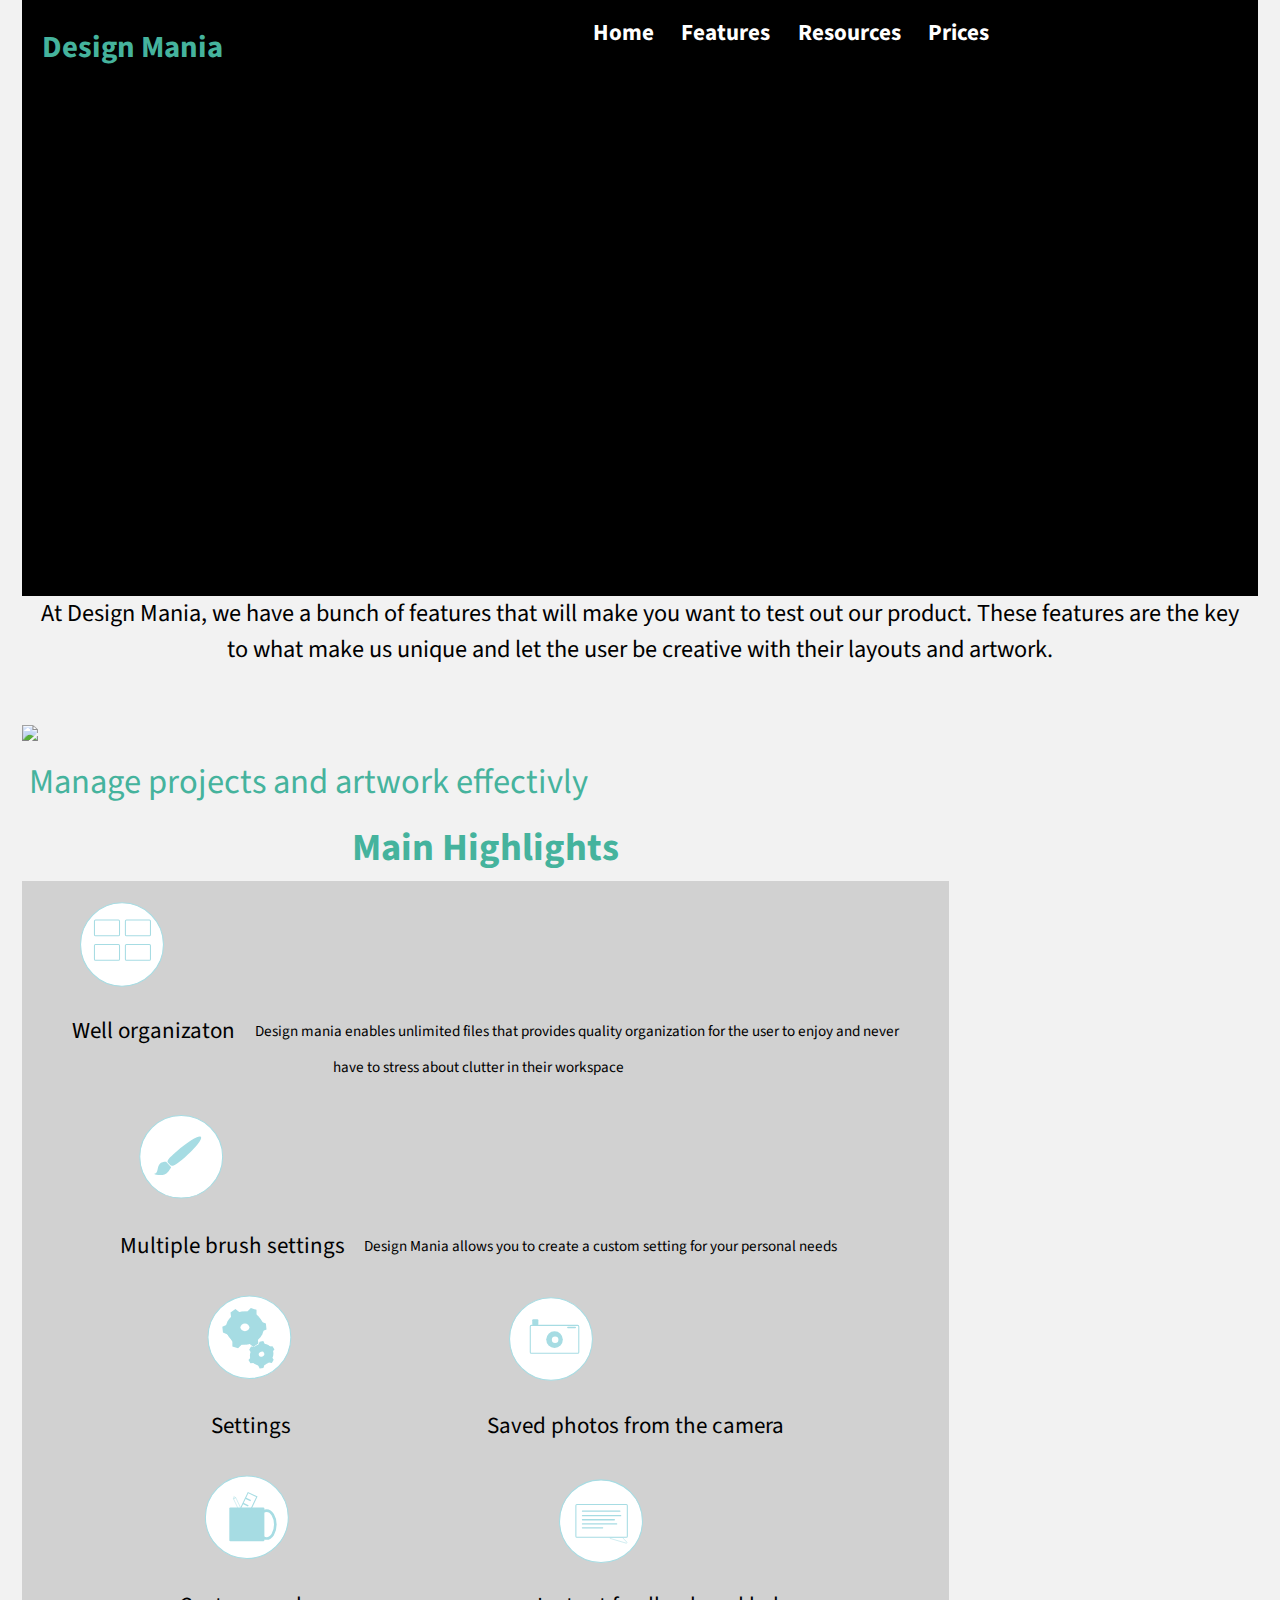
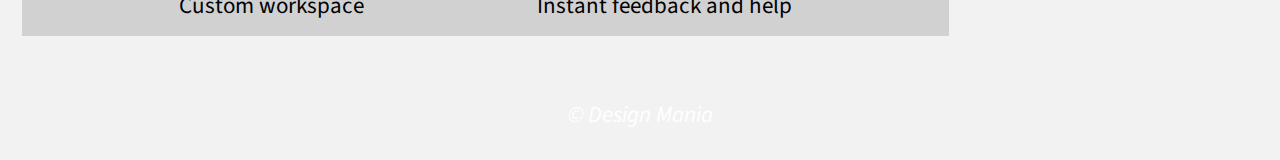
==== features.html @ c7886e2a "fixed a bunch of content on each html" ====
<!DOCTYPE html>
<html lang="en-ca">
<head>
  <meta charset="utf-8">
  <title>Saas-website</title>
  <meta name="viewport" content="width=device-width,initial-scale=1">
  <link href="css/modules.css" rel="stylesheet">
  <link href="css/grid.css" rel="stylesheet">
  <link href="css/type.css" rel="stylesheet">
  <link href="css/main.css" rel="stylesheet">
  <link href="https://fonts.googleapis.com/css?family=Source+Sans+Pro:300,400,700" rel="stylesheet">
</head>

<body>
  <header class="masthead grid island-1-2 grid-middle">
      <div class="unit unit-xs-1 unit-s-1 unit-m-1-3 unit-l-1-4">
        <h1 class="peta push-none">Design Mania</h1>
      </div>
      <nav class="unit unit-xs-1 unit-s-1 unit-m-2-3 unit-l-3-4">
        <ul class="nav mega list-group-inline text-center gutter-2">
          <li><a href="index.html">Home</a></li>
          <li><a class="current">Features</a></li>
          <li><a href="resources.html">Resources</a></li>
          <li><a href="pricing.html">Prices</a></li>
        </ul>
    </nav>
    </div>
    </header>
        <div class="features-banner">
          <img class="img-flex" src="images/assets/people-coffee-tea-meeting.jpg" alt="">
        </div>
        <p class="body-p giga gutter-half pad-b-2">At Design Mania, we have a bunch of features that will make you want to test out our product. These features are the key to what make us unique and let the user be creative with their layouts and artwork.</p>
        <div>
          <img class="features-photo pad-t-half" src="images/assets/photo.jpg">
          <h1 class="features-content exa not-bold">Manage projects and artwork effectivly</h1>
        </div>

      <div class="grid">
        <div class="unit unit-xs-1 unit-s-1 unit-m-2-3 unit-l-3-4">
        <h1 class="text-center">Main Highlights</h1>
        <ul class="icon-list list-group list-group-inline">
          <li class="push-1-4 gutter-1-4">
            <a class="gutter push-0" href="#">
              <i class="icon i-128 block">
              <img class="logo" src="images/assets/organization.svg" alt="">
              </i>
            <span class="icon-label">Well organizaton</span>
            <span class="icon-label micro island-half">Design mania enables unlimited files that provides quality organization for the user to enjoy and never have to stress about clutter in their workspace</span>
            <li class="push-1-4">
              <a class="gutter push-0" href="#">
                <i class="icon i-128 block">
                <img class="logo" src="images/assets/brush.svg" alt="">
            </i>
              <span class="icon-label">Multiple brush settings</span>
              <span class="icon-label micro island-half">Design Mania allows you to create a custom setting for your personal needs</span>
            </li>
            </li>
            <li class="push-1-4">
              <a class="gutter push-0" href="#">
                <i class="icon i-128 block">
                <img class="logo" src="images/assets/setting.svg" alt="">
              </i>
              <span class="icon-label">Settings</span>
            </li>
            <li class="push-1-4">
              <a class="gutter push-0" href="#">
                <i class="icon i-128 block">
                <img class="logo" src="images/assets/capture.svg" alt="">
              </i>
              <span class="icon-label">Saved photos from the camera</span>
            </li>
            <li class="push-1-4">
              <a class="gutter push-0" href="#">
                <i class="icon i-128 block">
                <img class="logo" src="images/assets/custom.svg" alt="">
              </i>
              <span class="icon-label">Custom workspace</span>
            </li>
            <li class="push-1-4">
              <a class="gutter push-0" href="#">
                <i class="icon i-128 block">
                <img class="logo" src="images/assets/message.svg" alt="">
              </i>
              <span class="icon-label">Instant feedback and help</span>
            </li>
        </ul>
    </div>
    </div>

    <footer class="gutter-1-2">
      <div>
        <cite class="island">© Design Mania</cite>
      </div>
      </footer>
    </body>
</html>
---- css/modules.css ----
/*
 * Modulifier || Code released under the UNLICENSE
 * Code under other copyrights & licenses listed below.
 * https://modulifier.web-dev.tools/#responsive;images;list-group;embed;media-object;icons;hidden;positioning;nice-lists;forms;buttons;accessibility;print
 */

@-moz-viewport { width: device-width; scale: 1; }
@-ms-viewport { width: device-width; scale: 1; }
@-o-viewport { width: device-width; scale: 1; }
@-webkit-viewport { width: device-width; scale: 1; }
@viewport { width: device-width; scale: 1; }

html {
  box-sizing: border-box;
  -moz-text-size-adjust: 100%;
  -ms-text-size-adjust: 100%;
  -webkit-text-size-adjust: 100%;
  text-size-adjust: 100%;
}

*, *::before, *::after {
  box-sizing: inherit;
}

body {
  margin: 0;
}

article,
aside,
details,
figcaption,
figure,
footer,
header,
main,
menu,
nav,
section,
summary {
  display: block;
}

audio,
canvas,
progress,
video {
  display: inline-block;
  vertical-align: baseline;
}

template {
  display: none;
}

details {
  cursor: pointer;
}

audio:not([controls]) {
  display: none;
  height: 0;
}

a,
area,
button,
input,
label,
select,
textarea,
[tabindex] {
  -ms-touch-action: manipulation;
  touch-action: manipulation;
}

img {
  border: 0;
}

.img-flex {
  display: block;
  width: 100%;
}

svg {
  fill: currentColor;
}

svg:not(:root) {
  overflow: hidden;
}

svg.img-flex {
  width: 100%;
  height: 100%;
}

.image-replacement, .ir {
  overflow: hidden;
  direction: ltr;
  text-align: left;
  text-indent: 100%;
  white-space: nowrap;
}

.list-group, .list-group-inline, .list-group--inline {
  padding-left: 0;
  list-style-type: none;
}

.list-group > dd {
  margin-left: 0;
}

.list-group-inline::before,
.list-group-inline::after,
.list-group--inline::before,
.list-group--inline::after {
  content: "";
  display: table;
}

.list-group-inline::after,
.list-group--inline::after {
  clear: both;
}

.list-group-inline > li,
.list-group--inline > li {
  display: inline-block;
}

.list-group-inline > dt,
.list-group--inline > dt {
  clear: left;
  float: left;
  width: 11em;
}

.list-group-inline > dd,
.list-group--inline > dd {
  float: left;
  min-width: 12em;
}

.embed {
  margin-left: 0;
  margin-right: 0;
  overflow: hidden;
  position: relative;
  width: 100%;
}

.embed-1by1, .embed--1by1 {
  padding-top: 100%; /* Square */
}

.embed-4by3, .embed--4by3 {
  padding-top: 75%; /* Traditional TV/computer screens */
}

.embed-iso216, .embed--iso216 {
  padding-top: 70.92%; /* A-standard paper sizes */
}

.embed-3by2, .embed--3by2 {
  padding-top: 66.6%; /* Classic 35 mm film & most digital photos, landscape */
}

.embed-2by3, .embed--2by3 {
  padding-top: 150%; /* Classic 35 mm film & most digital photos, portrait */
}

.embed-golden, .embed--golden {
  padding-top: 61.8%; /* The Golden Ratio */
}

.embed-16by9, .embed--16by9 {
  padding-top: 56.25%; /* HD TV */
}

.embed-185by100, .embed--185by100 {
  padding-top: 54.05%; /* Common widescreen cinema */
}

.embed-24by10, .embed--24by10 {
  padding-top: 41.667%; /* Widescreen cinema: 2.4:1 */
}

.embed-3by1, .embed--3by1 {
  padding-top: 33.3333%; /* Panorama photos */
}

.embed-4by1, .embed--4by1 {
  padding-top: 25%; /* Polyvision */
}

.embed-5by1, .embed--5by1 {
  padding-top: 20%; /* Really wide... */
}

.embed-item, .embed__item {
  min-height: 100%;
  left: 0;
  position: absolute;
  top: 0;
  width: 100%;
}

.media {
  overflow: hidden;
}

.media-img, .media__img {
  float: left;
}

.media-img-reversed, .media__img--reversed {
  float: right;
}

.media-img-stacked, .media__img--stacked {
  float: none;
}

.media-body, .media__body {
  overflow: hidden;
  min-width: 12em; /* Slightly less than 200px, responsiveness built in */
}

.icon {
  display: inline-block;
  position: relative;
  background: transparent none no-repeat center center;
  background-size: contain;
  vertical-align: middle;
}

.i-16, .i--16 {
  height: 16px;
  width: 16px;
}

.i-18, .i--18 {
  height: 18px;
  width: 18px;
}

.i-24, .i--24 {
  height: 24px;
  width: 24px;
}

.i-32, .i--32 {
  height: 32px;
  width: 32px;
}

.i-48, .i--48 {
  height: 48px;
  width: 48px;
}

.i-64, .i--64 {
  height: 64px;
  width: 64px;
}

.i-96, .i--96 {
  height: 96px;
  width: 96px;
}

.i-128, .i--128 {
  height: 128px;
  width: 128px;
}

.i-192, .i--192 {
  height: 192px;
  width: 192px;
}

.i-256, .i--256 {
  height: 256px;
  width: 256px;
}

.icon img,
.icon svg {
  left: 0;
  height: 100%;
  position: absolute;
  top: 0;
  width: 100%;
  fill: currentColor;
}

.icon-label {
  vertical-align: middle;
}

.icon-link,
.icon-link:focus,
.icon-link:hover {
  text-decoration: none;
}

[hidden], .hidden {
  /* stylelint-disable declaration-no-important */
  display: none !important;
  visibility: hidden !important;
  /* stylelint-enable */
}

.visually-hidden {
  height: 1px;
  margin: -1px;
  overflow: hidden;
  padding: 0;
  position: absolute;
  width: 1px;
  border: 0;
  clip: rect(0 0 0 0);
}

.visually-hidden.focusable:active, .visually-hidden.focusable:focus {
  height: auto;
  margin: 0;
  overflow: visible;
  position: static;
  width: auto;
  clip: auto;
}

.invisible {
  visibility: hidden;
}

.chop,
.crop {
  overflow: hidden;
}

.truncate {
  max-width: 100%;
  overflow: hidden;
  width: 100%;
  text-overflow: ellipsis;
  white-space: nowrap;
}

.scrollable {
  max-width: 100%;
  overflow-x: auto;
  overflow-y: hidden;
  -webkit-overflow-scrolling: touch;
}

.clearfix::after {
  content: " ";
  display: block;
  clear: both;
}

.left {
  float: left;
}

.right {
  float: right;
}

.center-text,
.center-flow {
  text-align: center;
}

.center-block {
  margin-left: auto;
  margin-right: auto;
}

.no-auto-margins,
.not-centered {
  margin-left: 0;
  margin-right: 0;
}

.center-content,
.center-content-vertical,
.center-contents,
.center-contents-vertical {
  display: -webkit-flex;
  display: -ms-flexbox;
  display: flex;
  -webkit-justify-content: center;
  -ms-flex-pack: center;
  justify-content: center;
  -webkit-align-items: center;
  -ms-flex-align: center;
  align-items: center;
  -webkit-align-content: center;
  -ms-flex-line-pack: center;
  align-content: center;
  -webkit-flex-direction: column wrap;
  -ms-flex-direction: column wrap;
  flex-flow: column wrap;
}

.center-content-horizontal,
.center-contents-horizontal {
  display: -webkit-flex;
  display: -ms-flexbox;
  display: flex;
  -webkit-justify-content: center;
  -ms-flex-pack: center;
  justify-content: center;
  -webkit-align-items: center;
  -ms-flex-align: center;
  align-items: center;
  -webkit-align-content: center;
  -ms-flex-line-pack: center;
  align-content: center;
  -webkit-flex-direction: row wrap;
  -ms-flex-direction: row wrap;
  flex-flow: row wrap;
}

.inline {
  display: inline;
}

.block {
  display: block;
}

.inline-block, .ib {
  display: inline-block;
}

.valign-top {
  vertical-align: top;
}

.valign-bottom {
  vertical-align: bottom;
}

.valign-middle {
  vertical-align: middle;
}

.fixed {
  position: fixed;
}

.relative {
  position: relative;
}

[class*="pin-"],
.absolute {
  position: absolute;
}

.static {
  position: static;
}

.zindex-1 {
  z-index: 1;
}

.zindex-2 {
  z-index: 2;
}

.zindex-3 {
  z-index: 3;
}

.zindex-1000 {
  z-index: 1000;
}

.pin-top-left,
.pin-left-top,
.pin-tl,
.pin-lt {
  top: 0;
  left: 0;
}

.pin-top-right,
.pin-right-top,
.pin-tr,
.pin-rt {
  top: 0;
  right: 0;
}

.pin-bottom-left,
.pin-left-bottom,
.pin-bl,
.pin-lb {
  bottom: 0;
  left: 0;
}

.pin-bottom-right,
.pin-right-bottom,
.pin-br,
.pin-rb {
  bottom: 0;
  right: 0;
}

.pin-top-center,
.pin-center-top,
.pin-tc,
.pin-ct {
  left: 50%;
  top: 0;
  transform: translateX(-50%);
}

.pin-bottom-center,
.pin-center-bottom,
.pin-bc,
.pin-cb {
  bottom: 0;
  left: 50%;
  transform: translateX(-50%);
}

.pin-center-left,
.pin-left-center,
.pin-cl,
.pin-lc {
  left: 0;
  top: 50%;
  transform: translateY(-50%);
}

.pin-center-right,
.pin-right-center,
.pin-cr,
.pin-rc {
  right: 0;
  top: 50%;
  transform: translateY(-50%);
}

.pin-center, .pin-c {
  left: 50%;
  top: 50%;
  transform: translate(-50%, -50%);
}

.width-quarter, .w-1-4 {
  width: 25%;
}

.width-half, .w-1-2 {
  width: 50%;
}

.width-full, .w-1 {
  width: 100%;
}

.height-quarter, .h-1-4 {
  height: 25%;
}

.height-half, .h-1-2 {
  height: 50%;
}

.height-full, .h-1 {
  height: 100%;
}

ul {
  list-style-type: none;
}

ul > li::before {
  content: "·";
  float: left;
  margin-left: -1.6em;
  width: 1.3em;
  text-align: right;
}

ol {
  counter-reset: ol-simple-numbers;
  list-style-type: none;
}

ol > li::before {
  float: left;
  margin-left: -1.6em;
  width: 1.3em;
  counter-increment: ol-simple-numbers;
  content: counter(ol-simple-numbers);
  text-align: right;
}

.list-group > li::before,
.list-group-inline > li::before,
.list-group--inline > li::before {
  content: none;
}

/* stylelint-disable no-descending-specificity */

/*
 * (c) Nicolas Gallagher and Jonathan Neal of Normalize.css || MIT License
 *     https://necolas.github.io/normalize.css/
 */

button,
input,
optgroup,
select,
textarea {
  color: inherit;
  font: inherit;
  margin: 0;
}

button,
input {
  overflow: visible;
}

button,
select {
  text-transform: none;
}

button,
html [type="button"],
[type="reset"],
[type="submit"] {
  -webkit-appearance: button;
  cursor: pointer;
}

button[disabled],
html input[disabled] {
  cursor: default;
}

button::-moz-focus-inner,
input::-moz-focus-inner {
  border: 0;
  padding: 0;
}

[type="checkbox"],
[type="radio"] {
  opacity: 0;
  position: absolute;
  height: 1px;
  width: 1px;
}

[type="number"]::-webkit-inner-spin-button,
[type="number"]::-webkit-outer-spin-button {
  height: auto;
}

[type="search"]::-webkit-search-cancel-button,
[type="search"]::-webkit-search-decoration {
  -webkit-appearance: none;
}

fieldset {
  padding-left: 0;
  padding-right: 0;

  border: 0;
  border-top: 2px solid #666;
}

legend {
  color: inherit;
  display: table;
  max-width: 100%;
  padding: 0 .3em 0 0;
  white-space: normal;

  border: 0;

  font-weight: bold;
}

optgroup {
  font-weight: bold;
}

::-webkit-input-placeholder {
  color: inherit;
  opacity: .54;
}

::-webkit-file-upload-button {
  -webkit-appearance: button;
  font: inherit;
}

/* End Normalize.css code */

label,
.label-block {
  display: block;
  cursor: pointer;
}

[type="checkbox"] + label,
[type="radio"] + label,
.label-inline {
  display: inline-block;
}

input:not([type]),
[type="text"],
[type="number"],
[type="search"],
[type="url"],
[type="email"],
[type="password"],
[type="tel"],
[type="datetime-local"],
[type="month"],
[type="week"],
[type="date"],
[type="time"],
[type="range"],
select,
textarea {
  -moz-appearance: none;
  -webkit-appearance: none;
  appearance: none;
}

input,
textarea {
  display: block;
  width: 100%;

  background-color: #fff;
  border: 2px solid #666;
  border-radius: 0;

  vertical-align: middle;
}

label {
  vertical-align: middle;
}

textarea {
  max-width: 100%;
  min-height: 4em;
  overflow: auto;
}

[type="color"] {
  display: inline-block;
  width: 2em;
}

select {
  display: block;
  width: 100%;

  background-image: url("data:image/svg+xml,%3Csvg xmlns='http://www.w3.org/2000/svg' width='256' height='256' viewBox='0 0 256 256'%3E%3Cpath fill='none' stroke='%23000' stroke-miterlimit='10' stroke-width='70' d='M36.3 82.1l91.9 91.8 91.5-91.8'/%3E%3C/svg%3E");
  background-repeat: no-repeat;
  background-position: calc(100% - .4em) center;
  background-size: 18px auto;
  background-color: #fff;
  border: 2px solid #666;
  border-radius: 0;
}

[type="checkbox"] + label::before {
  content: " ";
  display: inline-block;
  height: 1.8em;
  margin-right: .3em;
  position: relative;
  vertical-align: middle;
  top: -.1em;
  width: 1.8em;

  background-color: #fff;
  background-size: cover;
  border: 2px solid #666;

  line-height: inherit;
}

[type="checkbox"]:checked + label::before {
  background-image: url("data:image/svg+xml,%3Csvg xmlns='http://www.w3.org/2000/svg' width='256' height='256' viewBox='0 0 256 256'%3E%3Cpath fill='none' stroke='%23000' stroke-miterlimit='10' stroke-width='50' d='M49.9 130.1l50.8 50.7L206.1 75.2'/%3E%3C/svg%3E");
}

[type="checkbox"]:focus + label::before {
  outline: 3px solid #000;
  z-index: 1000;
}

[type="radio"] + label::before {
  content: " ";
  display: inline-block;
  height: 1.8em;
  margin-right: .3em;
  position: relative;
  vertical-align: middle;
  top: -.1em;
  width: 1.8em;

  background-color: #fff;
  background-size: cover;
  border: 2px solid #666;
  border-radius: 50%;

  line-height: inherit;
}

[type="radio"]:checked + label::before {
  background-image: url("data:image/svg+xml,%3Csvg xmlns='http://www.w3.org/2000/svg' width='256' height='256' viewBox='0 0 256 256'%3E%3Ccircle cx='128' cy='128' r='70.4'/%3E%3C/svg%3E");
}

[type="radio"]:focus + label::before,
[type="radio"] + label:focus::before {
  box-shadow: 0 0 0 3px #000;
  z-index: 1000;
}

[type="range"] {
  border: 0;
  background-color: #fff;
}

[type="range"]::-webkit-slider-runnable-track {
  height: 6px;

  -webkit-appearance: none;
  appearance: none;
  background-color: #ccc;
  border: 0;
  border-radius: 3px;
}

[type="range"]:active::-webkit-slider-runnable-track {
  background-color: #ccc;
}

[type="range"]::-moz-range-track {
  height: 6px;

  -moz-appearance: none;
  appearance: none;
  background-color: #ccc;
  border: 0;
  border-radius: 3px;
}

[type="range"]:active::-moz-range-track {
  background-color: #ccc;
}

[type="range"]::-ms-track {
  height: 6px;

  -ms-appearance: none;
  appearance: none;
  background-color: #ccc;
  border: 0;
  border-radius: 3px;
}

[type="range"]:active::-ms-track {
  background-color: #ccc;
}

[type="range"]::-webkit-slider-thumb {
  margin-top: -4px;
  height: 16px;
  width: 16px;

  -webkit-appearance: none;
  appearance: none;
  background-color: #000;
  border: none;
  border-radius: 50%;
}

[type="range"]:hover::-webkit-slider-thumb {
  background-color: #000;
}

[type="range"]:active::-webkit-slider-thumb {
  background-color: #000;
}

[type="range"]::-moz-range-thumb {
  margin-top: -4px;
  height: 16px;
  width: 16px;

  -webkit-appearance: none;
  appearance: none;
  background-color: #000;
  border: none;
  border-radius: 50%;
}

[type="range"]:hover::-moz-range-thumb {
  background-color: #000;
}

[type="range"]:active::-moz-range-thumb {
  background-color: #000;
}

[type="range"]::-ms-thumb {
  margin-top: -4px;
  height: 16px;
  width: 16px;

  -webkit-appearance: none;
  appearance: none;
  background-color: #000;
  border: none;
  border-radius: 50%;
}

[type="range"]:hover::-ms-thumb {
  background-color: #000;
}

[type="range"]:active::-ms-thumb {
  background-color: #000;
}

[type="checkbox"].hide-custom-input + label::before,
[type="checkbox"] + .hide-custom-input::before,
[type="radio"].hide-custom-input + label::before,
[type="radio"] + .hide-custom-input::before {
  content: none;
  display: none;
}

/* stylelint-enable */

.link-box {
  display: block;
  text-decoration: none;
}

button,
.btn {
  cursor: pointer;
  display: inline-block;
  margin: 0;
  overflow: visible;
  padding: .375em .75em .42em;
  -webkit-appearance: none;
  -moz-appearance: none;
  appearance: none;
  background-color: #333;
  border-radius: 4px;
  border: 3px solid #333;
  color: #fff;
  font: inherit;
  text-decoration: none;
  text-transform: none;
}

button::-moz-focus-inner {
  border: 0;
  padding: 0;
}

button:focus,
button:hover,
.btn:focus,
.btn:hover {
  background-color: #000;
  border-color: #000;
  color: #fff;
}

button[disabled] {
  cursor: default;
}

.btn-light, .btn--light {
  background-color: #e2e2e2;
  border-color: #e2e2e2;
  color: #000;
}

.btn-light:focus,
.btn-light:hover,
.btn--light:focus,
.btn--light:hover {
  background-color: #666;
  border-color: #666;
  color: #fff;
}

.btn-ghost,
.btn--ghost {
  background-color: transparent;
  border-color: #333;
  color: #000;
}

.btn-ghost:focus,
.btn-ghost:hover,
.btn--ghost:focus,
.btn--ghost:hover {
  background-color: #e2e2e2;
  border-color: #000;
  color: #000;
}

.btn-link {
  display: inline;
  padding: 0;
  background-color: transparent;
  border-radius: 0;
  border: 0;
  color: inherit;
}

.btn-link:focus,
.btn-link:hover {
  background-color: transparent;
  color: inherit;
}

a:hover, a:active {
  outline: none;
}

a:focus,
[tabindex="0"]:focus,
details:focus,
summary:focus,
input:focus,
textarea:focus,
button:focus,
select:focus {
  outline: 3px solid #000;
  outline-offset: 0;
}

a:focus, [tabindex="0"]:focus {
  outline-offset: 3px;
}

.skip-links {
  margin: 0;
  padding: 0;
  list-style-type: none;
}

.skip-links > li::before {
  content: none; /* Remove the bullets if nice lists is selected */
}

.skip-links a,
.skip-links button {
  padding: .5em .75em;
  position: absolute;
  top: -10em;
  z-index: 10000; /* To make sure they're always on top */
  background-color: #000;
  border: 0;
  color: #fff;
  font-size: 1.125rem;
  font-weight: bold;
  text-decoration: none;
}

.skip-links a:focus,
.skip-links button:focus {
  outline-offset: 3px;
  top: 0;
}

[aria-busy="true"] {
  cursor: progress;
}

[aria-controls] {
  cursor: pointer;
}

[aria-disabled] {
  cursor: default;
}

.print-only {
  display: none;
  visibility: hidden;
}

@media print {

  .no-print {
    display: none;
    visibility: hidden;
  }

  .print-only {
    display: block;
    visibility: visible;
  }

  /*
   * (c) HTML5 Boilerplate || MIT License
   *     https://html5boilerplate.com/
   */

  /* stylelint-disable declaration-no-important */

  *, *::before, *::after, *::first-letter, *::first-line {
    background: none transparent !important;
    color: #000 !important;
    box-shadow: none !important;
    text-shadow: none !important;
  }

  /* stylelint-enable */

  a, a:visited {
    text-decoration: underline;
  }

  a[href]::after {
    content: " (" attr(href) ")";
  }

  abbr[title]::after {
    content: " (" attr(title) ")";
  }

  a[href^="#"]::after,
  a[href^="javascript:"]::after {
    content: "";
  }

  pre, blockquote {
    page-break-inside: avoid;
  }

  thead {
    display: table-header-group;
  }

  tr, img {
    page-break-inside: avoid;
  }

  p, h1, h2, h3, h4, h5, h6 {
    orphans: 3;
    widows: 3;
  }

  h1, h2, h3, h4, h5, h6 {
    page-break-after: avoid;
  }

  /* End HTML5 Boilerplate code */
}
---- css/grid.css ----
/*
  Gridifier || Code released under the UNLICENSE
  https://gridifier.web-dev.tools/#xs,4,0,0,0;s,4,25,0,0;m,4,38,1,1;l,4,60,1,1
*/

.grid {
  margin: 0;
  padding: 0;
  letter-spacing: -.31em;
  text-rendering: optimizeSpeed;
  display: -webkit-flex;
  display: -ms-flexbox;
  display: flex;
  -webkit-flex-flow: row wrap;
  -ms-flex-flow: row wrap;
  flex-flow: row wrap;
}

.grid-bottom {
  -webkit-align-items: flex-end;
  -ms-align-items: flex-end;
  align-items: flex-end;
}

.grid-middle {
  -webkit-align-items: center;
  -ms-align-items: center;
  align-items: center;
}

.grid-stretch {
  -webkit-align-items: stretch;
  -ms-align-items: stretch;
  align-items: stretch;
}

.opera-only :-o-prefocus,
.grid {
  word-spacing: -.43em;
}

.unit {
  letter-spacing: normal;
  text-rendering: auto;
  vertical-align: top;
  word-spacing: normal;
  display: inline-block;
  visibility: visible;
}

.grid-bottom .unit {
  vertical-align: bottom;
}

.grid-middle .unit {
  vertical-align: middle;
}

[class*="unit-push-"],
[class*="unit-pull-"] {
  position: relative;
}

.unit-xs-hidden {
  display: none;
  visibility: hidden;
}

.unit-xs-centered {
  margin: 0 auto;
}

.unit-xs-1,
.xs-1 {
  display: block;
  visibility: visible;
  width: 100%;
}

.unit-xs-1-2,
.xs-1-2 {
  width: 50%;
}

.unit-xs-1-3,
.xs-1-3 {
  width: 33.3333%;
}

.unit-xs-2-3,
.xs-2-3 {
  width: 66.6667%;
}

.unit-xs-1-4,
.xs-1-4 {
  width: 25%;
}

.unit-xs-3-4,
.xs-3-4 {
  width: 75%;
}

.unit-xs-1-2,
.xs-1-2,
.unit-xs-1-3,
.xs-1-3,
.unit-xs-2-3,
.xs-2-3,
.unit-xs-1-4,
.xs-1-4,
.unit-xs-3-4,
.xs-3-4 {
  display: inline-block;
  visibility: visible;
}

@media only screen and (min-width: 25em) {

  .unit-s-hidden {
    display: none;
    visibility: hidden;
  }

  .unit-s-centered {
    margin: 0 auto;
  }

  .unit-s-1,
  .s-1 {
    display: block;
    visibility: visible;
    width: 100%;
  }

  .unit-s-1-2,
  .s-1-2 {
    width: 50%;
  }

  .unit-s-1-3,
  .s-1-3 {
    width: 33.3333%;
  }

  .unit-s-2-3,
  .s-2-3 {
    width: 66.6667%;
  }

  .unit-s-1-4,
  .s-1-4 {
    width: 25%;
  }

  .unit-s-3-4,
  .s-3-4 {
    width: 75%;
  }

  .unit-s-1-2,
  .s-1-2,
  .unit-s-1-3,
  .s-1-3,
  .unit-s-2-3,
  .s-2-3,
  .unit-s-1-4,
  .s-1-4,
  .unit-s-3-4,
  .s-3-4 {
    display: inline-block;
    visibility: visible;
  }

}

@media only screen and (min-width: 38em) {

  .unit-m-hidden {
    display: none;
    visibility: hidden;
  }

  .unit-m-centered {
    margin: 0 auto;
  }

  .unit-m-1,
  .m-1 {
    display: block;
    visibility: visible;
    width: 100%;
  }

  .unit-offset-m-0 {
    margin-left: 0;
  }

  .unit-push-m-0,
  .unit-pull-m-0 {
    left: 0;
  }

  .unit-m-1-2,
  .m-1-2 {
    width: 50%;
  }

  .unit-offset-m-1-2 {
    margin-left: 50%;
  }

  .unit-push-m-1-2 {
    left: 50%;
  }

  .unit-pull-m-1-2 {
    left: -50%;
  }

  .unit-m-1-3,
  .m-1-3 {
    width: 33.3333%;
  }

  .unit-offset-m-1-3 {
    margin-left: 33.3333%;
  }

  .unit-push-m-1-3 {
    left: 33.3333%;
  }

  .unit-pull-m-1-3 {
    left: -33.3333%;
  }

  .unit-m-2-3,
  .m-2-3 {
    width: 66.6667%;
  }

  .unit-offset-m-2-3 {
    margin-left: 66.6667%;
  }

  .unit-push-m-2-3 {
    left: 66.6667%;
  }

  .unit-pull-m-2-3 {
    left: -66.6667%;
  }

  .unit-m-1-4,
  .m-1-4 {
    width: 25%;
  }

  .unit-offset-m-1-4 {
    margin-left: 25%;
  }

  .unit-push-m-1-4 {
    left: 25%;
  }

  .unit-pull-m-1-4 {
    left: -25%;
  }

  .unit-m-3-4,
  .m-3-4 {
    width: 75%;
  }

  .unit-offset-m-3-4 {
    margin-left: 75%;
  }

  .unit-push-m-3-4 {
    left: 75%;
  }

  .unit-pull-m-3-4 {
    left: -75%;
  }

  .unit-m-1-2,
  .m-1-2,
  .unit-m-1-3,
  .m-1-3,
  .unit-m-2-3,
  .m-2-3,
  .unit-m-1-4,
  .m-1-4,
  .unit-m-3-4,
  .m-3-4 {
    display: inline-block;
    visibility: visible;
  }

}

@media only screen and (min-width: 60em) {

  .unit-l-hidden {
    display: none;
    visibility: hidden;
  }

  .unit-l-centered {
    margin: 0 auto;
  }

  .unit-l-1,
  .l-1 {
    display: block;
    visibility: visible;
    width: 100%;
  }

  .unit-offset-l-0 {
    margin-left: 0;
  }

  .unit-push-l-0,
  .unit-pull-l-0 {
    left: 0;
  }

  .unit-l-1-2,
  .l-1-2 {
    width: 50%;
  }

  .unit-offset-l-1-2 {
    margin-left: 50%;
  }

  .unit-push-l-1-2 {
    left: 50%;
  }

  .unit-pull-l-1-2 {
    left: -50%;
  }

  .unit-l-1-3,
  .l-1-3 {
    width: 33.3333%;
  }

  .unit-offset-l-1-3 {
    margin-left: 33.3333%;
  }

  .unit-push-l-1-3 {
    left: 33.3333%;
  }

  .unit-pull-l-1-3 {
    left: -33.3333%;
  }

  .unit-l-2-3,
  .l-2-3 {
    width: 66.6667%;
  }

  .unit-offset-l-2-3 {
    margin-left: 66.6667%;
  }

  .unit-push-l-2-3 {
    left: 66.6667%;
  }

  .unit-pull-l-2-3 {
    left: -66.6667%;
  }

  .unit-l-1-4,
  .l-1-4 {
    width: 25%;
  }

  .unit-offset-l-1-4 {
    margin-left: 25%;
  }

  .unit-push-l-1-4 {
    left: 25%;
  }

  .unit-pull-l-1-4 {
    left: -25%;
  }

  .unit-l-3-4,
  .l-3-4 {
    width: 75%;
  }

  .unit-offset-l-3-4 {
    margin-left: 75%;
  }

  .unit-push-l-3-4 {
    left: 75%;
  }

  .unit-pull-l-3-4 {
    left: -75%;
  }

  .unit-l-1-2,
  .l-1-2,
  .unit-l-1-3,
  .l-1-3,
  .unit-l-2-3,
  .l-2-3,
  .unit-l-1-4,
  .l-1-4,
  .unit-l-3-4,
  .l-3-4 {
    display: inline-block;
    visibility: visible;
  }

}

.unit-content-distribute,
.content-distribute {
  display: -ms-flexbox;
  display: -webkit-flex;
  display: flex;
  -ms-flex-direction: column;
  -webkit-flex-direction: column;
  flex-direction: column;
  -ms-flex-pack: justify;
  -webkit-justify-content: space-between;
  justify-content: space-between;
}

.unit-content-center,
.unit-content-center-vertical {
  display: -webkit-flex;
  display: -ms-flexbox;
  display: flex;
  -webkit-justify-content: center;
  -ms-flex-pack: center;
  justify-content: center;
  -webkit-align-items: center;
  -ms-flex-align: center;
  align-items: center;
  -webkit-align-content: center;
  -ms-flex-line-pack: center;
  align-content: center;
  -webkit-flex-direction: column wrap;
  -ms-flex-direction: column wrap;
  flex-flow: column wrap;
}

.unit-content-center-horizontal {
  display: -webkit-flex;
  display: -ms-flexbox;
  display: flex;
  -webkit-justify-content: center;
  -ms-flex-pack: center;
  justify-content: center;
  -webkit-align-items: center;
  -ms-flex-align: center;
  align-items: center;
  -webkit-align-content: center;
  -ms-flex-line-pack: center;
  align-content: center;
  -webkit-flex-direction: row wrap;
  -ms-flex-direction: row wrap;
  flex-flow: row wrap;
}

.content-fill,
.content-stretch {
  -ms-flex-grow: 2;
  -webkit-flex-grow: 2;
  flex-grow: 2;
  max-width: 100%; /* @bugfix: IE 10, 11 */
}

.content-shrink {
  -ms-align-self: center;
  -webkit-align-self: center;
  align-self: center;
}
---- css/type.css ----
/*
  Typografier || Code released under the UNLICENSE
  https://typografier.web-dev.tools/#0,100,1.3,1.067,0;38,110,1.4,1.125,1;60,120,1.5,1.125,1;90,130,1.5,1.125,1
*/

html {
  font-size: 100%;
  line-height: 1.3;
}

a {
  background-color: transparent;
  -webkit-text-decoration-skip: objects;
}

sub,
sup {
  font-size: 75%;
  line-height: 1px;
  position: relative;
  vertical-align: baseline;
}

sup {
  top: -.5em;
}

sub {
  bottom: -.25em;
}

pre,
code,
kbd,
samp {
  font-size: 100%;
}

abbr[title] {
  border-bottom: none;
  text-decoration: underline;
  text-decoration: underline dotted;
}

b,
strong {
  font-weight: bold;
}

dfn,
caption {
  font-style: italic;
}

hr {
  border: 0;
  border-top: 2px solid #000;
  height: 0;
}

table {
  border-collapse: collapse;
  border-spacing: 0;
  width: 100%;
  table-layout: fixed;
}

caption {
  text-align: left;
}

th,
td {
  border-bottom: 1px solid #000;
  text-align: left;
  vertical-align: top;
}

thead th {
  vertical-align: bottom;

  border-bottom-width: 2px;
}

.text-left {
  text-align: left;
}

.text-right {
  text-align: right;
}

.text-center {
  text-align: center;
}

.normal {
  font-weight: normal;
  font-style: normal;
}

.not-bold {
  font-weight: normal;
}

.not-italic {
  font-style: normal;
}

.bold {
  font-weight: bold;
}

.italic {
  font-style: italic;
}

.text-upper {
  text-transform: uppercase;
}

.text-lower {
  text-transform: lowercase;
}

.wrapper {
  margin-left: auto;
  margin-right: auto;
  max-width: 52em;
  width: 100%;
}

.wrapper-no-center {
  max-width: 52em;
  width: 100%;
}

.max-length {
  margin-left: auto;
  margin-right: auto;
  max-width: 36em;
  width: 100%;
}

.max-length-no-center {
  max-width: 36em;
  width: 100%;
}

h1,
h2,
h3,
h4,
h5,
h6,
p,
ul,
ol,
dl,
dd,
figure,
blockquote,
details,
hr,
fieldset,
pre,
table,
caption {
  margin: 0 0 1.3rem;
}

.yotta {
  font-size: 1.5745rem;
  line-height: 2.275rem;
}

.zetta {
  font-size: 1.4757rem;
  line-height: 1.95rem;
}

h1,
.exa {
  font-size: 1.383rem;
  line-height: 1.95rem;
}

h2,
.peta {
  font-size: 1.2962rem;
  line-height: 1.95rem;
}

h3,
.tera {
  font-size: 1.2148rem;
  line-height: 1.625rem;
}

h4,
.giga {
  font-size: 1.1385rem;
  line-height: 1.625rem;
}

h5,
.mega {
  font-size: 1.067rem;
  line-height: 1.625rem;
}

h6,
.kilo,
input,
textarea {
  font-size: 1rem;
  line-height: 1.3rem;
}

small,
.milli {
  font-size: .9372rem;
  line-height: 1.3rem;
}

.micro {
  font-size: .8784rem;
  line-height: 1.3rem;
}

ul {
  padding-left: 1em;
}

ol {
  padding-left: 1.6em;
}

input,
option,
select {
  height: calc(1.3rem + .1625rem + .1625rem);
}

[type="color"] {
  width: calc(1.3rem + .1625rem + .1625rem);
}

[type="checkbox"],
[type="radio"] {
  display: inline-block;
}

.push {
  margin-bottom: 1.3rem;
}

.push-none,
.push-0 {
  margin-bottom: 0;
}

.push-double,
.push-2 {
  margin-bottom: 2.6rem;
}

.push-half,
.push-1-2 {
  margin-bottom: .65rem;
}

.push-quarter,
.push-1-4 {
  margin-bottom: .325rem;
}

.push-eighth,
.push-1-8 {
  margin-bottom: .1625rem;
}

.push-right-eighth,
.push-r-1-8 {
  margin-right: .1625rem;
}

.push-right-quarter,
.push-r-1-4 {
  margin-right: .325rem;
}

.push-right-half,
.push-r-1-2 {
  margin-right: .65rem;
}

.push-right,
.push-r {
  margin-right: 1.3rem;
}

.pad-top,
.pad-t {
  padding-top: 1.3rem;
}

.pad-bottom,
.pad-b {
  padding-bottom: 1.3rem;
}

.pad-top-double,
.pad-t-2 {
  padding-top: 2.6rem;
}

.pad-bottom-double,
.pad-b-2 {
  padding-bottom: 2.6rem;
}

.pad-top-half,
.pad-t-1-2 {
  padding-top: .65rem;
}

.pad-bottom-half,
.pad-b-1-2 {
  padding-bottom: .65rem;
}

.pad-top-quarter,
.pad-t-1-4 {
  padding-top: .325rem;
}

.pad-bottom-quarter,
.pad-b-1-4 {
  padding-bottom: .325rem;
}

.pad-top-eighth,
.pad-t-1-8 {
  padding-top: .1625rem;
}

.pad-bottom-eighth,
.pad-b-1-8 {
  padding-bottom: .1625rem;
}

.island {
  padding: 1.3rem;
}

.island-double,
.island-2 {
  padding: 2.6rem;
}

.island-half,
.island-1-2 {
  padding: .65rem;
}

.island-quarter,
.island-1-4,
td,
table th {
  padding: .325rem;
}

.island-eighth,
.island-1-8,
input,
textarea {
  padding: .1625rem;
}

.gutter {
  padding-left: 1.3rem;
  padding-right: 1.3rem;
}

.gutter-double,
.gutter-2 {
  padding-left: 2.6rem;
  padding-right: 2.6rem;
}

.gutter-half,
.gutter-1-2 {
  padding-left: .65rem;
  padding-right: .65rem;
}

.gutter-quarter,
.gutter-1-4,
caption {
  padding-left: .325rem;
  padding-right: .325rem;
}

.gutter-eighth,
.gutter-1-8 {
  padding-left: .1625rem;
  padding-right: .1625rem;
}

select {
  padding: 0 .1625rem;
}

fieldset {
  padding: .325rem 0;

  border: 0;
  border-top: 2px solid #000;
}

legend {
  padding-right: .325rem;
}

@media only screen and (min-width: 38em) {

  html {
    font-size: 110%;
    line-height: 1.4;
  }

  h1,
  h2,
  h3,
  h4,
  h5,
  h6,
  p,
  ul,
  ol,
  dl,
  dd,
  figure,
  blockquote,
  details,
  hr,
  fieldset,
  pre,
  table,
  caption {
    margin: 0 0 1.4rem;
  }

  .yotta {
    font-size: 2.2807rem;
    line-height: 3.15rem;
  }

  .zetta {
    font-size: 2.0273rem;
    line-height: 2.8rem;
  }

  h1,
  .exa {
    font-size: 1.802rem;
    line-height: 2.45rem;
  }

  h2,
  .peta {
    font-size: 1.6018rem;
    line-height: 2.1rem;
  }

  h3,
  .tera {
    font-size: 1.4238rem;
    line-height: 2.1rem;
  }

  h4,
  .giga {
    font-size: 1.2656rem;
    line-height: 1.75rem;
  }

  h5,
  .mega {
    font-size: 1.125rem;
    line-height: 1.75rem;
  }

  h6,
  .kilo,
  input,
  textarea {
    font-size: 1rem;
    line-height: 1.4rem;
  }

  small,
  .milli {
    font-size: .8889rem;
    line-height: 1.4rem;
  }

  .micro {
    font-size: .7901rem;
    line-height: 1.4rem;
  }

  ul,
  ol {
    padding-left: 0;
  }

  ul ul,
  ol ul {
    padding-left: 1em;
  }

  ol ol,
  ul ol {
    padding-left: 1.6em;
  }

  .hang-punc {
    float: left;
    margin-left: -1.4em;
    text-align: right;
    width: 1.3em;
  }

  table {
    margin-left: -.35rem;
    margin-right: -.35rem;
    width: calc(100% + .35rem + .35rem);
  }

  input,
  option,
  select {
    height: calc(1.4rem + .175rem + .175rem);
  }

  [type="color"] {
    width: calc(1.4rem + .175rem + .175rem);
  }

  [type="checkbox"],
  [type="radio"] {
    display: inline-block;
  }

  .push {
    margin-bottom: 1.4rem;
  }

  .push-none,
  .push-0 {
    margin-bottom: 0;
  }

  .push-double,
  .push-2 {
    margin-bottom: 2.8rem;
  }

  .push-half,
  .push-1-2 {
    margin-bottom: .7rem;
  }

  .push-quarter,
  .push-1-4 {
    margin-bottom: .35rem;
  }

  .push-eighth,
  .push-1-8 {
    margin-bottom: .175rem;
  }

  .push-right-eighth,
  .push-r-1-8 {
    margin-right: .175rem;
  }

  .push-right-quarter,
  .push-r-1-4 {
    margin-right: .35rem;
  }

  .push-right-half,
  .push-r-1-2 {
    margin-right: .7rem;
  }

  .push-right,
  .push-r {
    margin-right: 1.4rem;
  }

  .pad-top,
  .pad-t {
    padding-top: 1.4rem;
  }

  .pad-bottom,
  .pad-b {
    padding-bottom: 1.4rem;
  }

  .pad-top-double,
  .pad-t-2 {
    padding-top: 2.8rem;
  }

  .pad-bottom-double,
  .pad-b-2 {
    padding-bottom: 2.8rem;
  }

  .pad-top-half,
  .pad-t-1-2 {
    padding-top: .7rem;
  }

  .pad-bottom-half,
  .pad-b-1-2 {
    padding-bottom: .7rem;
  }

  .pad-top-quarter,
  .pad-t-1-4 {
    padding-top: .35rem;
  }

  .pad-bottom-quarter,
  .pad-b-1-4 {
    padding-bottom: .35rem;
  }

  .pad-top-eighth,
  .pad-t-1-8 {
    padding-top: .175rem;
  }

  .pad-bottom-eighth,
  .pad-b-1-8 {
    padding-bottom: .175rem;
  }

  .island {
    padding: 1.4rem;
  }

  .island-double,
  .island-2 {
    padding: 2.8rem;
  }

  .island-half,
  .island-1-2 {
    padding: .7rem;
  }

  .island-quarter,
  .island-1-4,
  td,
  table th {
    padding: .35rem;
  }

  .island-eighth,
  .island-1-8,
  input,
  textarea {
    padding: .175rem;
  }

  .gutter {
    padding-left: 1.4rem;
    padding-right: 1.4rem;
  }

  .gutter-double,
  .gutter-2 {
    padding-left: 2.8rem;
    padding-right: 2.8rem;
  }

  .gutter-half,
  .gutter-1-2 {
    padding-left: .7rem;
    padding-right: .7rem;
  }

  .gutter-quarter,
  .gutter-1-4,
  caption {
    padding-left: .35rem;
    padding-right: .35rem;
  }

  .gutter-eighth,
  .gutter-1-8 {
    padding-left: .175rem;
    padding-right: .175rem;
  }

  select {
    padding: 0 .175rem;
  }

  fieldset {
    padding: .35rem 0;

    border: 0;
    border-top: 2px solid #000;
  }

  legend {
    padding-right: .35rem;
  }

}

@media only screen and (min-width: 60em) {

  html {
    font-size: 120%;
    line-height: 1.5;
  }

  h1,
  h2,
  h3,
  h4,
  h5,
  h6,
  p,
  ul,
  ol,
  dl,
  dd,
  figure,
  blockquote,
  details,
  hr,
  fieldset,
  pre,
  table,
  caption {
    margin: 0 0 1.5rem;
  }

  .yotta {
    font-size: 2.2807rem;
    line-height: 3rem;
  }

  .zetta {
    font-size: 2.0273rem;
    line-height: 3rem;
  }

  h1,
  .exa {
    font-size: 1.802rem;
    line-height: 2.625rem;
  }

  h2,
  .peta {
    font-size: 1.6018rem;
    line-height: 2.25rem;
  }

  h3,
  .tera {
    font-size: 1.4238rem;
    line-height: 1.875rem;
  }

  h4,
  .giga {
    font-size: 1.2656rem;
    line-height: 1.875rem;
  }

  h5,
  .mega {
    font-size: 1.125rem;
    line-height: 1.5rem;
  }

  h6,
  .kilo,
  input,
  textarea {
    font-size: 1rem;
    line-height: 1.5rem;
  }

  small,
  .milli {
    font-size: .8889rem;
    line-height: 1.5rem;
  }

  .micro {
    font-size: .7901rem;
    line-height: 1.5rem;
  }

  ul,
  ol {
    padding-left: 0;
  }

  ul ul,
  ol ul {
    padding-left: 1em;
  }

  ol ol,
  ul ol {
    padding-left: 1.6em;
  }

  .hang-punc {
    float: left;
    margin-left: -1.4em;
    text-align: right;
    width: 1.3em;
  }

  table {
    margin-left: -.375rem;
    margin-right: -.375rem;
    width: calc(100% + .375rem + .375rem);
  }

  input,
  option,
  select {
    height: calc(1.5rem + .1875rem + .1875rem);
  }

  [type="color"] {
    width: calc(1.5rem + .1875rem + .1875rem);
  }

  [type="checkbox"],
  [type="radio"] {
    display: inline-block;
  }

  .push {
    margin-bottom: 1.5rem;
  }

  .push-none,
  .push-0 {
    margin-bottom: 0;
  }

  .push-double,
  .push-2 {
    margin-bottom: 3rem;
  }

  .push-half,
  .push-1-2 {
    margin-bottom: .75rem;
  }

  .push-quarter,
  .push-1-4 {
    margin-bottom: .375rem;
  }

  .push-eighth,
  .push-1-8 {
    margin-bottom: .1875rem;
  }

  .push-right-eighth,
  .push-r-1-8 {
    margin-right: .1875rem;
  }

  .push-right-quarter,
  .push-r-1-4 {
    margin-right: .375rem;
  }

  .push-right-half,
  .push-r-1-2 {
    margin-right: .75rem;
  }

  .push-right,
  .push-r {
    margin-right: 1.5rem;
  }

  .pad-top,
  .pad-t {
    padding-top: 1.5rem;
  }

  .pad-bottom,
  .pad-b {
    padding-bottom: 1.5rem;
  }

  .pad-top-double,
  .pad-t-2 {
    padding-top: 3rem;
  }

  .pad-bottom-double,
  .pad-b-2 {
    padding-bottom: 3rem;
  }

  .pad-top-half,
  .pad-t-1-2 {
    padding-top: .75rem;
  }

  .pad-bottom-half,
  .pad-b-1-2 {
    padding-bottom: .75rem;
  }

  .pad-top-quarter,
  .pad-t-1-4 {
    padding-top: .375rem;
  }

  .pad-bottom-quarter,
  .pad-b-1-4 {
    padding-bottom: .375rem;
  }

  .pad-top-eighth,
  .pad-t-1-8 {
    padding-top: .1875rem;
  }

  .pad-bottom-eighth,
  .pad-b-1-8 {
    padding-bottom: .1875rem;
  }

  .island {
    padding: 1.5rem;
  }

  .island-double,
  .island-2 {
    padding: 3rem;
  }

  .island-half,
  .island-1-2 {
    padding: .75rem;
  }

  .island-quarter,
  .island-1-4,
  td,
  table th {
    padding: .375rem;
  }

  .island-eighth,
  .island-1-8,
  input,
  textarea {
    padding: .1875rem;
  }

  .gutter {
    padding-left: 1.5rem;
    padding-right: 1.5rem;
  }

  .gutter-double,
  .gutter-2 {
    padding-left: 3rem;
    padding-right: 3rem;
  }

  .gutter-half,
  .gutter-1-2 {
    padding-left: .75rem;
    padding-right: .75rem;
  }

  .gutter-quarter,
  .gutter-1-4,
  caption {
    padding-left: .375rem;
    padding-right: .375rem;
  }

  .gutter-eighth,
  .gutter-1-8 {
    padding-left: .1875rem;
    padding-right: .1875rem;
  }

  select {
    padding: 0 .1875rem;
  }

  fieldset {
    padding: .375rem 0;

    border: 0;
    border-top: 2px solid #000;
  }

  legend {
    padding-right: .375rem;
  }

}

@media only screen and (min-width: 90em) {

  html {
    font-size: 130%;
    line-height: 1.5;
  }

  h1,
  h2,
  h3,
  h4,
  h5,
  h6,
  p,
  ul,
  ol,
  dl,
  dd,
  figure,
  blockquote,
  details,
  hr,
  fieldset,
  pre,
  table,
  caption {
    margin: 0 0 1.5rem;
  }

  .yotta {
    font-size: 2.2807rem;
    line-height: 3rem;
  }

  .zetta {
    font-size: 2.0273rem;
    line-height: 3rem;
  }

  h1,
  .exa {
    font-size: 1.802rem;
    line-height: 2.625rem;
  }

  h2,
  .peta {
    font-size: 1.6018rem;
    line-height: 2.25rem;
  }

  h3,
  .tera {
    font-size: 1.4238rem;
    line-height: 1.875rem;
  }

  h4,
  .giga {
    font-size: 1.2656rem;
    line-height: 1.875rem;
  }

  h5,
  .mega {
    font-size: 1.125rem;
    line-height: 1.5rem;
  }

  h6,
  .kilo,
  input,
  textarea {
    font-size: 1rem;
    line-height: 1.5rem;
  }

  small,
  .milli {
    font-size: .8889rem;
    line-height: 1.5rem;
  }

  .micro {
    font-size: .7901rem;
    line-height: 1.5rem;
  }

  ul,
  ol {
    padding-left: 0;
  }

  ul ul,
  ol ul {
    padding-left: 1em;
  }

  ol ol,
  ul ol {
    padding-left: 1.6em;
  }

  .hang-punc {
    float: left;
    margin-left: -1.4em;
    text-align: right;
    width: 1.3em;
  }

  table {
    margin-left: -.375rem;
    margin-right: -.375rem;
    width: calc(100% + .375rem + .375rem);
  }

  input,
  option,
  select {
    height: calc(1.5rem + .1875rem + .1875rem);
  }

  [type="color"] {
    width: calc(1.5rem + .1875rem + .1875rem);
  }

  [type="checkbox"],
  [type="radio"] {
    display: inline-block;
  }

  .push {
    margin-bottom: 1.5rem;
  }

  .push-none,
  .push-0 {
    margin-bottom: 0;
  }

  .push-double,
  .push-2 {
    margin-bottom: 3rem;
  }

  .push-half,
  .push-1-2 {
    margin-bottom: .75rem;
  }

  .push-quarter,
  .push-1-4 {
    margin-bottom: .375rem;
  }

  .push-eighth,
  .push-1-8 {
    margin-bottom: .1875rem;
  }

  .push-right-eighth,
  .push-r-1-8 {
    margin-right: .1875rem;
  }

  .push-right-quarter,
  .push-r-1-4 {
    margin-right: .375rem;
  }

  .push-right-half,
  .push-r-1-2 {
    margin-right: .75rem;
  }

  .push-right,
  .push-r {
    margin-right: 1.5rem;
  }

  .pad-top,
  .pad-t {
    padding-top: 1.5rem;
  }

  .pad-bottom,
  .pad-b {
    padding-bottom: 1.5rem;
  }

  .pad-top-double,
  .pad-t-2 {
    padding-top: 3rem;
  }

  .pad-bottom-double,
  .pad-b-2 {
    padding-bottom: 3rem;
  }

  .pad-top-half,
  .pad-t-1-2 {
    padding-top: .75rem;
  }

  .pad-bottom-half,
  .pad-b-1-2 {
    padding-bottom: .75rem;
  }

  .pad-top-quarter,
  .pad-t-1-4 {
    padding-top: .375rem;
  }

  .pad-bottom-quarter,
  .pad-b-1-4 {
    padding-bottom: .375rem;
  }

  .pad-top-eighth,
  .pad-t-1-8 {
    padding-top: .1875rem;
  }

  .pad-bottom-eighth,
  .pad-b-1-8 {
    padding-bottom: .1875rem;
  }

  .island {
    padding: 1.5rem;
  }

  .island-double,
  .island-2 {
    padding: 3rem;
  }

  .island-half,
  .island-1-2 {
    padding: .75rem;
  }

  .island-quarter,
  .island-1-4,
  td,
  table th {
    padding: .375rem;
  }

  .island-eighth,
  .island-1-8,
  input,
  textarea {
    padding: .1875rem;
  }

  .gutter {
    padding-left: 1.5rem;
    padding-right: 1.5rem;
  }

  .gutter-double,
  .gutter-2 {
    padding-left: 3rem;
    padding-right: 3rem;
  }

  .gutter-half,
  .gutter-1-2 {
    padding-left: .75rem;
    padding-right: .75rem;
  }

  .gutter-quarter,
  .gutter-1-4,
  caption {
    padding-left: .375rem;
    padding-right: .375rem;
  }

  .gutter-eighth,
  .gutter-1-8 {
    padding-left: .1875rem;
    padding-right: .1875rem;
  }

  select {
    padding: 0 .1875rem;
  }

  fieldset {
    padding: .375rem 0;

    border: 0;
    border-top: 2px solid #000;
  }

  legend {
    padding-right: .375rem;
  }

}
---- css/main.css ----
html {
  text-align: center;
  font-family: "Source Sans Pro", sans-serif;
}

h1 {
  text-align: left;
  font-size: 2rem;
  margin: 0;
  color: #45b39d;
  padding: .2em;
}

.main-banner {
  max-height: 24rem;
  overflow: hidden;
}

.desk-banner {
  position: relative;
}

img {
  width: 100%;
  display: block;
  margin: 0;
  padding-bottom: .5rem;
}

h2 {
  font-family: "Source Sans Pro", sans-serif;
  font-size: .575em;
  text-decoration: none;
  list-style-type: none;
  font-weight: bold;
  color: #333;
  margin-bottom: 0;
}

p {
  font-family: "Source Sans Pro", sans-serif;
  font-style: normal;
  list-style-type: none;
  text-decoration: none;
  margin: 0;
  padding: 0;
  font-size: .55em;
  color: #fff;
}

h3 {
  color: #333;
  font-size: 1rem;
  font-weight: normal;
  text-align: left;
  margin: 0;
}

.card-1 {
  float: left;
  width: 25%;
  padding: .75rem .75rem 4rem;
  border-left: 1px solid #000;
  margin: 0;
  color: #45b39d;
}

.card-2 {
  float: left;
  width: 25%;
  padding: .75rem .75rem 4rem;
  border-left: 1px solid #000;
  margin: 0;
  color: #45b39d;
}

.card-3 {
  float: left;
  width: 25%;
  padding: .75rem .75rem 4rem;
  border-left: 1px solid #000;
  margin: 0;
  color: #45b39d;
}

.card-4 {
  float: left;
  width: 25%;
  padding: .75rem .75rem 4rem;
  border-left: 1px solid #000;
  border-right: 1px solid #000;
  margin: 0;
  color: #45b39d;
}

header {
  font-family: "Source Sans Pro", sans-serif;
  font-weight: bold;
  text-align: center;
  font-size: 2rem;
  padding: 1.5rem;
  background-color: #000;
}

.btn:hover {
  background-color: #000;
}

body {
  line-height: 1.5;
  margin: 0;
  padding: 0 1.125rem;
  background-color: #f2f2f2;
}

.btn-small-2 {
  font-family: "Source Sans Pro", sans-serif;
  border-radius: 8px;
  color: #fff;
  background-color: #333;
  list-style-type: none;
  text-decoration: none;
  font-size: .75rem;
  padding: .75em;
  margin: 0;
}

.pricing {
  color: #fff;
}

.banner-content {
  color: #000;
  overflow: hidden;
  position: absolute;
}

.banner-signup {
  padding: 0 0 .3em;
  background-color: #000;
  margin: 0;
  overflow: hidden;
  background-size: cover;
  background-position: top center;
  background-repeat: no-repeat;
  height: 500px;
}

.columns {
  float: left;
  width: 33.3%;
  padding: 8px;
}

.price {
  list-style-type: none;
  border: 1px solid #eee;
  margin: 0;
  padding: 0;
  -webkit-transition: .3s;
  transition: .3s;
}

.price:hover {
  box-shadow: 0 8px 12px 0 rgba(0, 0, 0, .2);
}

.price .header {
  background-color: #111;
  color: white;
  font-size: 25px;
}

.price li {
  border-bottom: 1px solid #eee;
  padding: 20px;
  text-align: center;
}

.price .grey {
  background-color: #eee;
  font-size: 20px;
}

.button {
  background-color: #000;
  border: none;
  color: white;
  padding: 10px 25px;
  text-align: center;
  text-decoration: none;
  font-size: 18px;
}

@media only screen and (min-width: 60em) {

  .columns {
    width: 100%;
  }
}

.banner-resources {
  padding: 0 0 .3em;
  margin: 0;
  overflow: hidden;
  background-size: cover;
  background-position: top center;
  background-repeat: no-repeat;
  height: 500px;
}

.features-banner {
  padding: 0 0 .3em;
  background-color: #000;
  margin: 0;
  overflow: hidden;
  background-size: cover;
  background-position: top center;
  background-repeat: no-repeat;
  height: 500px;
}

.btn {
  background-color: #d6fffa;
  color: #000;
  border-radius: 32px;
}

a {
  color: #fff;
  border-radius: 4px;
  font-size: 1.2rem;
  text-decoration: none;
  list-style-type: none;
  padding: .2em .5em;
  display: inline-block;
  margin: 0;
}

a:hover {
  background-color: #d6fffa;
  color: #000;
}

.body-p {
  color: #000;
}

.icon-label {
  color: #000;
}

.logo {
  overflow: hidden;
}

.icon-list {
  background-color: #d1d1d1;
}

h2, h3 {
  color: #000;
}

.card-p {
  color: #000;
}

figcaption {
  position: absolute;
  bottom: 1em;
  right: 1em;
  color: #000;
  border-radius: 4px;
  width: 49%;
}

figure {
  position: relative;
}

.card-a {
  float: left;
  width: 50%;
}

.card-b {
  float: right;
  width: 50%;
}
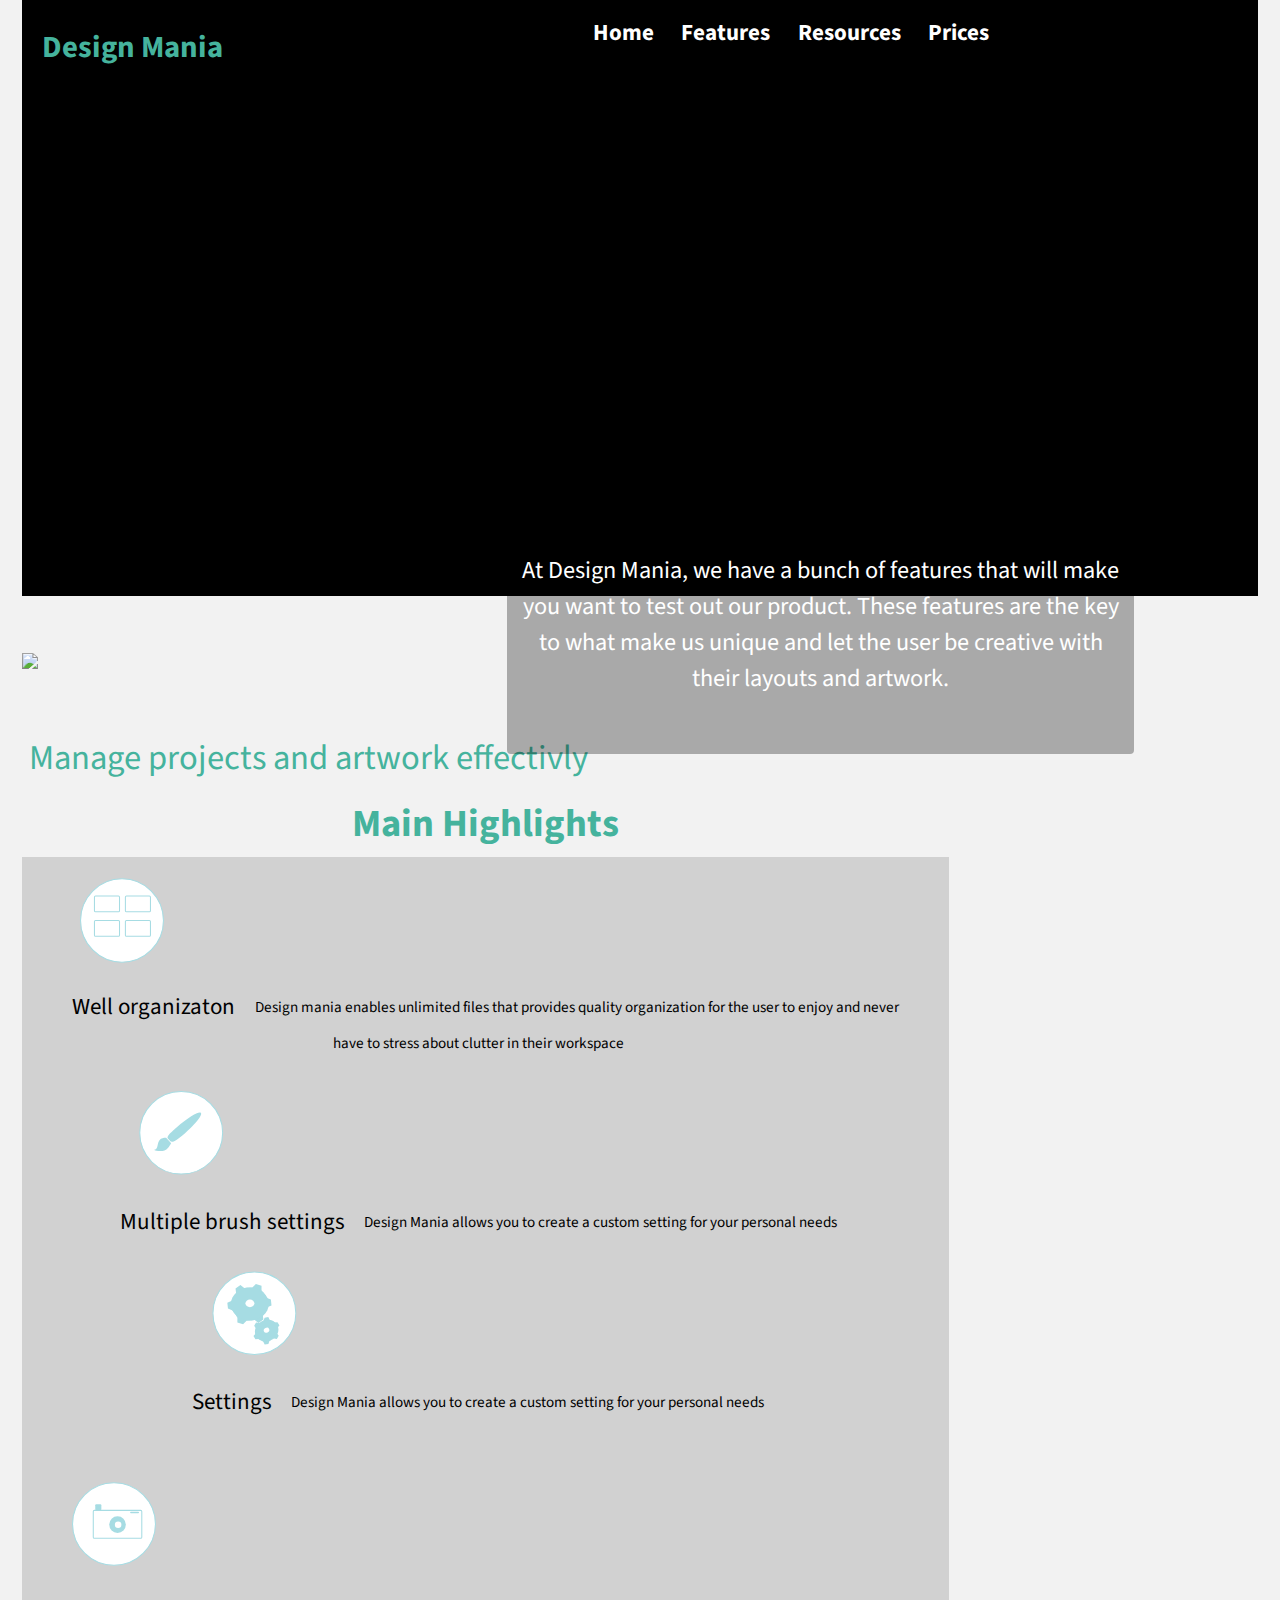
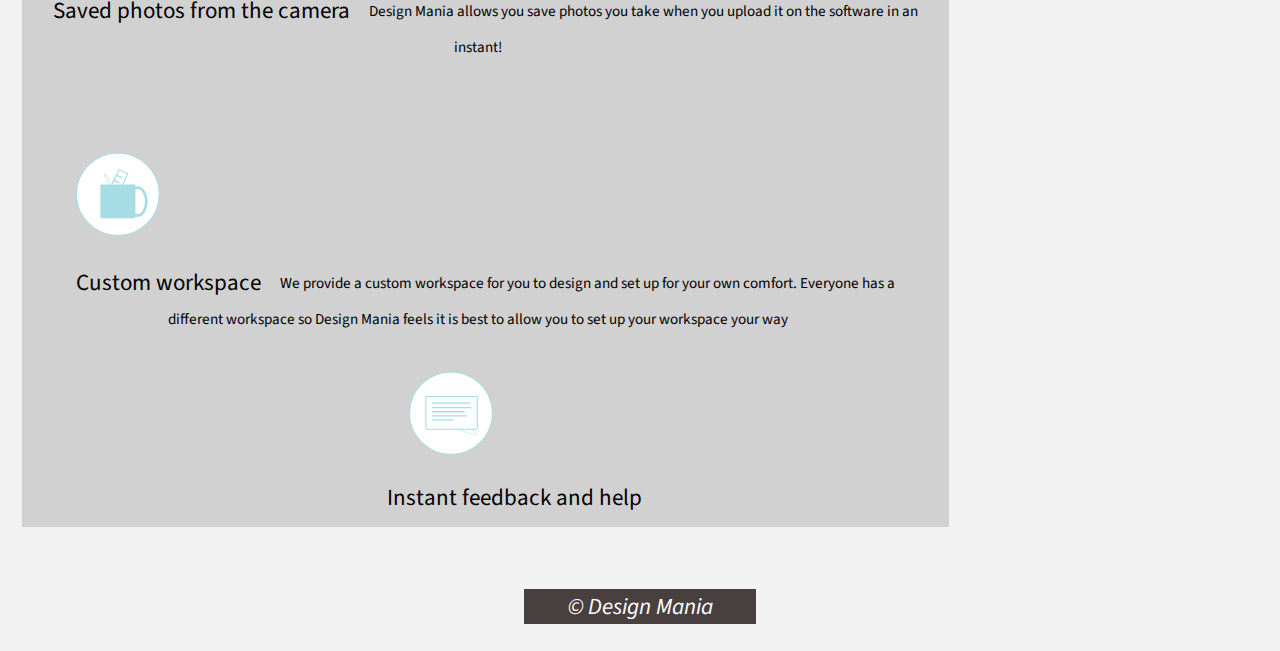
==== commit 49a409a4: "content added" ====
--- a/features.html
+++ b/features.html
@@ -31,7 +31,7 @@
         </div>
         <p class="body-p giga gutter-half pad-b-2">At Design Mania, we have a bunch of features that will make you want to test out our product. These features are the key to what make us unique and let the user be creative with their layouts and artwork.</p>
         <div>
-          <img class="features-photo pad-t-half" src="images/assets/photo.jpg">
+          <img class="features-photo pad-t-2 pad-b-2" src="images/assets/photo.jpg">
           <h1 class="features-content exa not-bold">Manage projects and artwork effectivly</h1>
         </div>
 
@@ -45,14 +45,14 @@
               <img class="logo" src="images/assets/organization.svg" alt="">
               </i>
             <span class="icon-label">Well organizaton</span>
-            <span class="icon-label micro island-half">Design mania enables unlimited files that provides quality organization for the user to enjoy and never have to stress about clutter in their workspace</span>
+            <span class="icon-label micro gutter-half">Design mania enables unlimited files that provides quality organization for the user to enjoy and never have to stress about clutter in their workspace</span>
             <li class="push-1-4">
               <a class="gutter push-0" href="#">
                 <i class="icon i-128 block">
                 <img class="logo" src="images/assets/brush.svg" alt="">
             </i>
               <span class="icon-label">Multiple brush settings</span>
-              <span class="icon-label micro island-half">Design Mania allows you to create a custom setting for your personal needs</span>
+              <span class="icon-label micro gutter-half">Design Mania allows you to create a custom setting for your personal needs</span>
             </li>
             </li>
             <li class="push-1-4">
@@ -61,6 +61,7 @@
                 <img class="logo" src="images/assets/setting.svg" alt="">
               </i>
               <span class="icon-label">Settings</span>
+              <span class="icon-label micro gutter-half">Design Mania allows you to create a custom setting for your personal needs</span>
             </li>
             <li class="push-1-4">
               <a class="gutter push-0" href="#">
@@ -68,6 +69,7 @@
                 <img class="logo" src="images/assets/capture.svg" alt="">
               </i>
               <span class="icon-label">Saved photos from the camera</span>
+              <span class="icon-label micro gutter-half">Design Mania allows you save photos you take when you upload it on the software in an instant!</span>
             </li>
             <li class="push-1-4">
               <a class="gutter push-0" href="#">
@@ -75,6 +77,7 @@
                 <img class="logo" src="images/assets/custom.svg" alt="">
               </i>
               <span class="icon-label">Custom workspace</span>
+              <span class="icon-label micro gutter-half">We provide a custom workspace for you to design and set up for your own comfort. Everyone has a different workspace so Design Mania feels it is best to allow you to set up your workspace your way</span>
             </li>
             <li class="push-1-4">
               <a class="gutter push-0" href="#">
--- a/css/main.css
+++ b/css/main.css
@@ -243,7 +243,13 @@
 }
 
 .body-p {
-  color: #000;
+  color: #fff;
+  position: absolute;
+  bottom: 6em;
+  right: 6em;
+  border-radius: 4px;
+  width: 49%;
+  background-color: rgba(0, 0, 0, .3);
 }
 
 .icon-label {
@@ -288,3 +294,23 @@
   float: right;
   width: 50%;
 }
+
+.sign-up {
+  color: #000;
+}
+
+.title {
+  text-align: left;
+  font-size: 2rem;
+  margin: 0;
+  color: #45b39d;
+  padding: .2em;
+}
+
+td.checkmark img {
+  width: 50px;
+}
+
+footer {
+  background-color: #483f3f;
+}
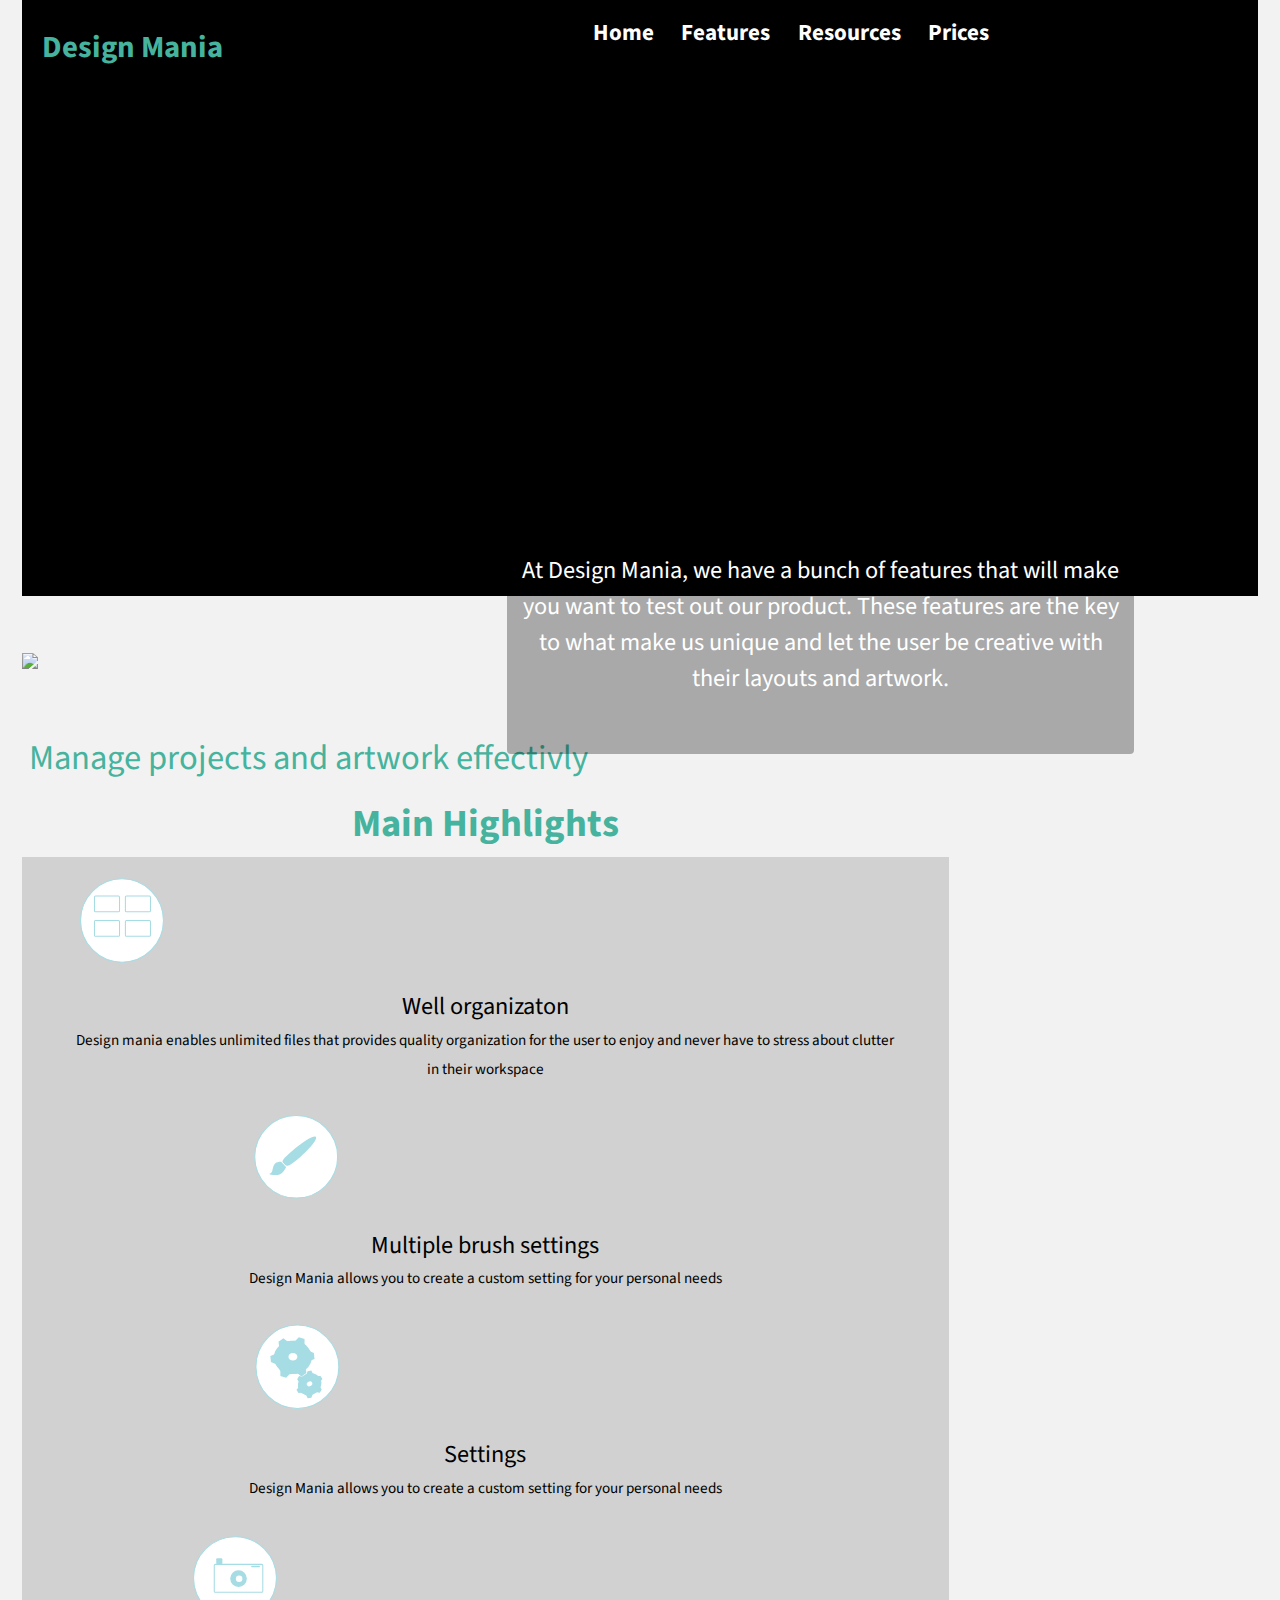
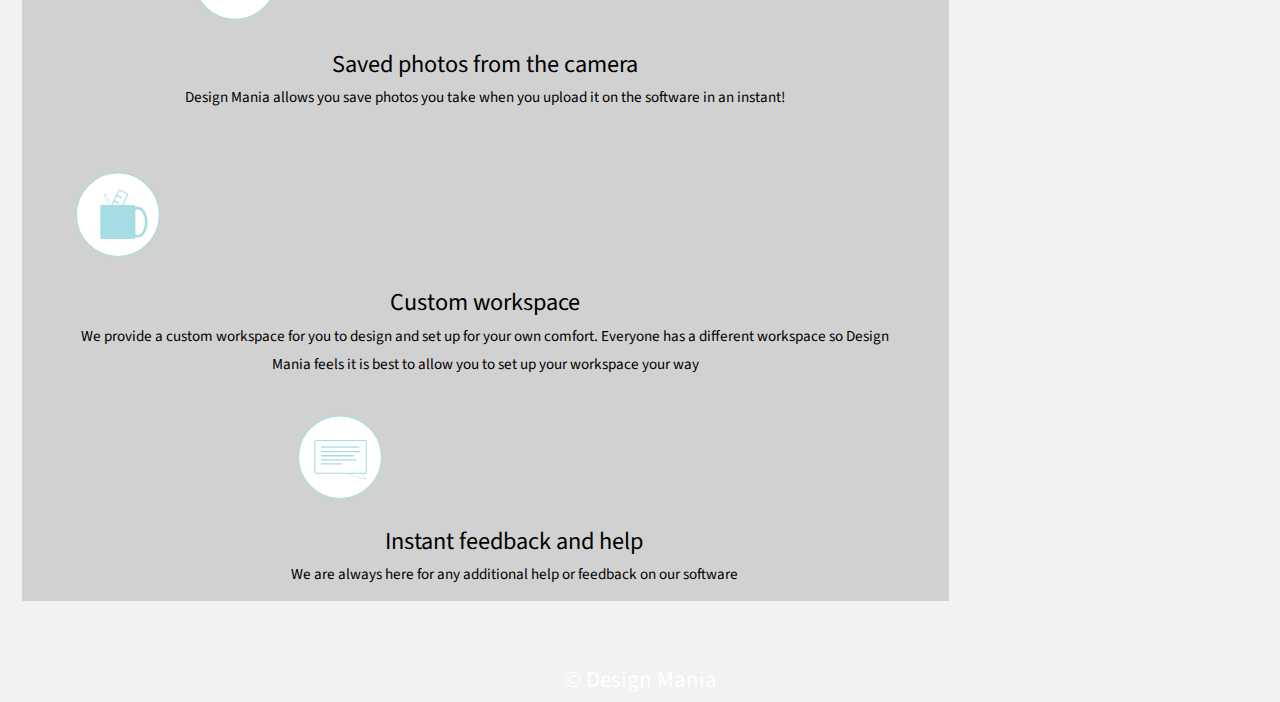
==== commit 7c173665: "content added" ====
--- a/features.html
+++ b/features.html
@@ -44,15 +44,15 @@
               <i class="icon i-128 block">
               <img class="logo" src="images/assets/organization.svg" alt="">
               </i>
-            <span class="icon-label">Well organizaton</span>
-            <span class="icon-label micro gutter-half">Design mania enables unlimited files that provides quality organization for the user to enjoy and never have to stress about clutter in their workspace</span>
+            <span class="icon-label giga">Well organizaton</span>
+            <p class="icon-label micro gutter-half">Design mania enables unlimited files that provides quality organization for the user to enjoy and never have to stress about clutter in their workspace</p>
             <li class="push-1-4">
               <a class="gutter push-0" href="#">
                 <i class="icon i-128 block">
                 <img class="logo" src="images/assets/brush.svg" alt="">
             </i>
-              <span class="icon-label">Multiple brush settings</span>
-              <span class="icon-label micro gutter-half">Design Mania allows you to create a custom setting for your personal needs</span>
+              <span class="icon-label giga">Multiple brush settings</span>
+              <p class="icon-label micro gutter-half">Design Mania allows you to create a custom setting for your personal needs</p>
             </li>
             </li>
             <li class="push-1-4">
@@ -60,40 +60,39 @@
                 <i class="icon i-128 block">
                 <img class="logo" src="images/assets/setting.svg" alt="">
               </i>
-              <span class="icon-label">Settings</span>
-              <span class="icon-label micro gutter-half">Design Mania allows you to create a custom setting for your personal needs</span>
+              <span class="icon-label giga">Settings</span>
+              <p class="icon-label micro gutter-half">Design Mania allows you to create a custom setting for your personal needs</p>
             </li>
             <li class="push-1-4">
               <a class="gutter push-0" href="#">
                 <i class="icon i-128 block">
                 <img class="logo" src="images/assets/capture.svg" alt="">
               </i>
-              <span class="icon-label">Saved photos from the camera</span>
-              <span class="icon-label micro gutter-half">Design Mania allows you save photos you take when you upload it on the software in an instant!</span>
+              <span class="icon-label giga">Saved photos from the camera</span>
+              <p class="icon-label micro gutter-half">Design Mania allows you save photos you take when you upload it on the software in an instant!</p>
             </li>
             <li class="push-1-4">
               <a class="gutter push-0" href="#">
                 <i class="icon i-128 block">
                 <img class="logo" src="images/assets/custom.svg" alt="">
               </i>
-              <span class="icon-label">Custom workspace</span>
-              <span class="icon-label micro gutter-half">We provide a custom workspace for you to design and set up for your own comfort. Everyone has a different workspace so Design Mania feels it is best to allow you to set up your workspace your way</span>
+              <span class="icon-label giga">Custom workspace</span>
+              <p class="icon-label micro gutter-half">We provide a custom workspace for you to design and set up for your own comfort. Everyone has a different workspace so Design Mania feels it is best to allow you to set up your workspace your way</p>
             </li>
             <li class="push-1-4">
               <a class="gutter push-0" href="#">
                 <i class="icon i-128 block">
                 <img class="logo" src="images/assets/message.svg" alt="">
               </i>
-              <span class="icon-label">Instant feedback and help</span>
+              <span class="icon-label giga">Instant feedback and help</span>
+              <p class="icon-label micro gutter-half">We are always here for any additional help or feedback on our software</p>
             </li>
         </ul>
     </div>
     </div>
 
-    <footer class="gutter-1-2">
-      <div>
-        <cite class="island">© Design Mania</cite>
-      </div>
+    <footer>
+      © Design Mania
       </footer>
     </body>
 </html>
--- a/css/main.css
+++ b/css/main.css
@@ -62,7 +62,6 @@
   padding: .75rem .75rem 4rem;
   border-left: 1px solid #000;
   margin: 0;
-  color: #45b39d;
 }
 
 .card-2 {
@@ -311,6 +310,15 @@
   width: 50px;
 }
 
-footer {
-  background-color: #483f3f;
-}
+.card {
+  float: right;
+  width: 75%;
+  background-color: rgba(0, 0, 0, .3);
+}
+
+.card-image {
+  float: left;
+  width: 25%;
+  padding: .75rem .75rem 4rem;
+  margin: 0;
+}
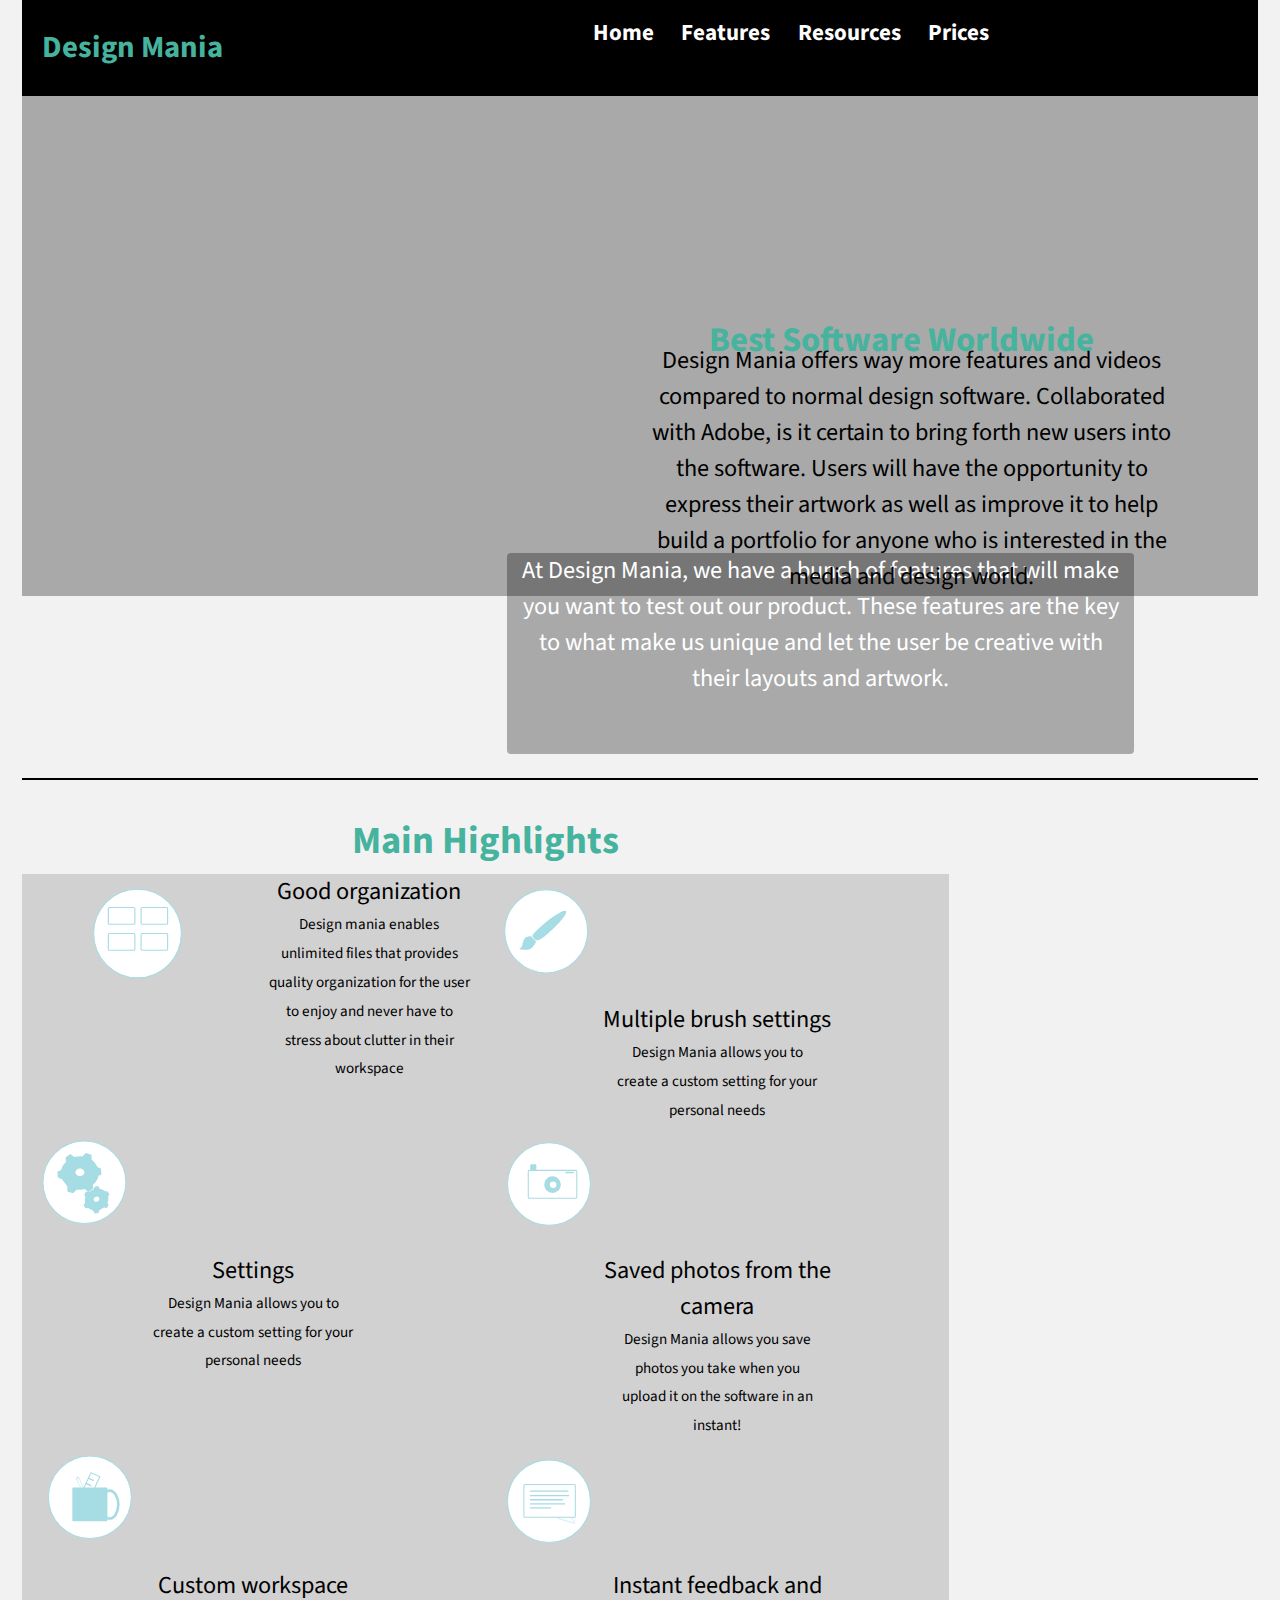
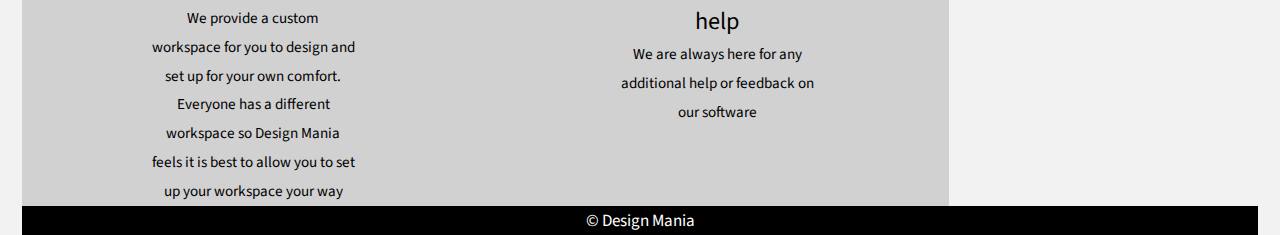
==== commit 14b76610: "fixed content" ====
--- a/features.html
+++ b/features.html
@@ -30,69 +30,87 @@
           <img class="img-flex" src="images/assets/people-coffee-tea-meeting.jpg" alt="">
         </div>
         <p class="body-p giga gutter-half pad-b-2">At Design Mania, we have a bunch of features that will make you want to test out our product. These features are the key to what make us unique and let the user be creative with their layouts and artwork.</p>
-        <div>
-          <img class="features-photo pad-t-2 pad-b-2" src="images/assets/photo.jpg">
-          <h1 class="features-content exa not-bold">Manage projects and artwork effectivly</h1>
+        <section class="push-2 pad-b-2 pad-t-2">
+        <figure class="grid grid-middle">
+          <figcaption class="unit xs-1 s-1 m-1-2 l-1 xl-1">
+            <section class="card-a">
+              <h2 class="card-h2 exa light-stroke">Best Software Worldwide</h2>
+              <p class="card not-bold gutter giga">Design Mania offers way more features and videos compared to normal design software. Collaborated with Adobe, is it certain to bring forth new users into the software. Users will have the opportunity to express their artwork as well as improve it to help build a portfolio for anyone who is interested in the media and design world.</p>
+            </figcaption>
+            <div class="unit xs-1 s-1 m-1-2 l-1-2 xl-1-2">
+              <img class="image-card" src="images/assets/photo.jpg" alt="">
+            </div>
+          </figure>
+            </section>
+      <hr>
+    <main>
+  <div class="grid">
+    <div class="unit unit-xs-1 unit-s-1 unit-m-2-3 unit-l-3-4">
+    <h1 class="text-center">Main Highlights</h1>
+
+    <ul class="icon-list list-group grid list-group-inline">
+      <li class="unit unit-xs-1 unit-s-1 unit-m-1-2 unit-l-1-2">
+        <div class="grid">
+          <i class="unit xs-1 s-1 m-1-2 icon i-128 block">
+            <img class="logo" src="images/assets/organization.svg" alt="">
+          </i>
+          <div class="unit xs-1 s-1 m-1-2">
+            <span class="icon-label giga">Good organization</span>
+            <p class="icon-label micro gutter-half">Design mania enables unlimited files that provides quality organization for the user to enjoy and never have to stress about clutter in their workspace</p>
+          </div>
         </div>
+      </li>
+        <li class="unit unit-xs-1 unit-s-1 unit-m-1-2 unit-l-1-2">
+            <i class="icon i-128 block">
+            <img class="logo" src="images/assets/brush.svg" alt="">
+        </i>
+        <div class="unit xs-1 s-1 m-1-2">
+          <span class="icon-label giga">Multiple brush settings</span>
+          <p class="icon-label micro gutter-half">Design Mania allows you to create a custom setting for your personal needs</p>
+        </div>
+        </li>
 
-      <div class="grid">
-        <div class="unit unit-xs-1 unit-s-1 unit-m-2-3 unit-l-3-4">
-        <h1 class="text-center">Main Highlights</h1>
-        <ul class="icon-list list-group list-group-inline">
-          <li class="push-1-4 gutter-1-4">
-            <a class="gutter push-0" href="#">
-              <i class="icon i-128 block">
-              <img class="logo" src="images/assets/organization.svg" alt="">
-              </i>
-            <span class="icon-label giga">Well organizaton</span>
-            <p class="icon-label micro gutter-half">Design mania enables unlimited files that provides quality organization for the user to enjoy and never have to stress about clutter in their workspace</p>
-            <li class="push-1-4">
-              <a class="gutter push-0" href="#">
-                <i class="icon i-128 block">
-                <img class="logo" src="images/assets/brush.svg" alt="">
+        <li class="unit unit-xs-1 unit-s-1 unit-m-1-2 unit-l-1-2">
+            <i class="icon i-128 block">
+              <img class="logo" src="images/assets/setting.svg" alt="">
             </i>
-              <span class="icon-label giga">Multiple brush settings</span>
-              <p class="icon-label micro gutter-half">Design Mania allows you to create a custom setting for your personal needs</p>
-            </li>
-            </li>
-            <li class="push-1-4">
-              <a class="gutter push-0" href="#">
-                <i class="icon i-128 block">
-                <img class="logo" src="images/assets/setting.svg" alt="">
-              </i>
-              <span class="icon-label giga">Settings</span>
-              <p class="icon-label micro gutter-half">Design Mania allows you to create a custom setting for your personal needs</p>
-            </li>
-            <li class="push-1-4">
-              <a class="gutter push-0" href="#">
-                <i class="icon i-128 block">
-                <img class="logo" src="images/assets/capture.svg" alt="">
-              </i>
-              <span class="icon-label giga">Saved photos from the camera</span>
-              <p class="icon-label micro gutter-half">Design Mania allows you save photos you take when you upload it on the software in an instant!</p>
-            </li>
-            <li class="push-1-4">
-              <a class="gutter push-0" href="#">
-                <i class="icon i-128 block">
-                <img class="logo" src="images/assets/custom.svg" alt="">
-              </i>
-              <span class="icon-label giga">Custom workspace</span>
-              <p class="icon-label micro gutter-half">We provide a custom workspace for you to design and set up for your own comfort. Everyone has a different workspace so Design Mania feels it is best to allow you to set up your workspace your way</p>
-            </li>
-            <li class="push-1-4">
-              <a class="gutter push-0" href="#">
-                <i class="icon i-128 block">
-                <img class="logo" src="images/assets/message.svg" alt="">
-              </i>
-              <span class="icon-label giga">Instant feedback and help</span>
-              <p class="icon-label micro gutter-half">We are always here for any additional help or feedback on our software</p>
-            </li>
-        </ul>
-    </div>
-    </div>
+            <div class="unit xs-1 s-1 m-1-2">
+            <span class="icon-label giga">Settings</span>
+            <p class="icon-label micro gutter-half">Design Mania allows you to create a custom setting for your personal needs</p>
+          </div>
+        </li>
+        <li class="unit unit-xs-1 unit-s-1 unit-m-1-2 unit-l-1-2">
+            <i class="icon i-128 block">
+              <img class="logo" src="images/assets/capture.svg" alt="">
+            </i>
+            <div class="unit xs-1 s-1 m-1-2">
+            <span class="icon-label giga">Saved photos from the camera</span>
+            <p class="icon-label micro gutter-half">Design Mania allows you save photos you take when you upload it on the software in an instant!</p>
+          </div>
+        </li>
+        <li class="unit unit-xs-1 unit-s-1 unit-m-1-2 unit-l-1-2">
+            <i class="icon i-128 block">
+              <img class="logo" src="images/assets/custom.svg" alt="">
+            </i>
+            <div class="unit xs-1 s-1 m-1-2">
+            <span class="icon-label giga">Custom workspace</span>
+            <p class="icon-label micro gutter-half">We provide a custom workspace for you to design and set up for your own comfort. Everyone has a different workspace so Design Mania feels it is best to allow you to set up your workspace your way</p>
+          </div>
+        </li>
+        <li class="unit unit-xs-1 unit-s-1 unit-m-1-2 unit-l-1-2">
+            <i class="icon i-128 block">
+              <img class="logo" src="images/assets/message.svg" alt="">
+            </i>
+            <div class="unit xs-1 s-1 m-1-2">
+            <span class="icon-label giga">Instant feedback and help</span>
+            <p class="icon-label micro gutter-half">We are always here for any additional help or feedback on our software</p>
+          </div>
+        </li>
+    </ul>
+  </main>
 
     <footer>
-      © Design Mania
-      </footer>
-    </body>
+      <small>© Design Mania</small>
+    </footer>
+  </body>
 </html>
--- a/css/main.css
+++ b/css/main.css
@@ -217,6 +217,7 @@
   background-position: top center;
   background-repeat: no-repeat;
   height: 500px;
+  background-color: rgba(0, 0, 0, .3);
 }
 
 .btn {
@@ -311,14 +312,39 @@
 }
 
 .card {
+  position: absolute;
+  width: 49%;
+  border-radius: 4px;
+  bottom: 2em;
+  right: 1em;
+  color: #000;
+}
+
+.card-h2 {
+  position: absolute;
+  width: 49%;
+  border-radius: 4px;
+  bottom: 8em;
+  right: 1em;
+  color: #45b39d;
+}
+
+.card-image {
   float: right;
-  width: 75%;
-  background-color: rgba(0, 0, 0, .3);
-}
-
-.card-image {
-  float: left;
-  width: 25%;
-  padding: .75rem .75rem 4rem;
-  margin: 0;
-}
+  width: 25%;
+  padding: .75rem .75rem 4rem;
+  margin: 0;
+}
+
+.card-image-2 {
+  float: right;
+  width: 25%;
+  padding: .75rem .75rem 4rem;
+  margin: 0;
+}
+
+footer {
+  background-color: #000;
+  cursor: default;
+  color: #fff;
+}
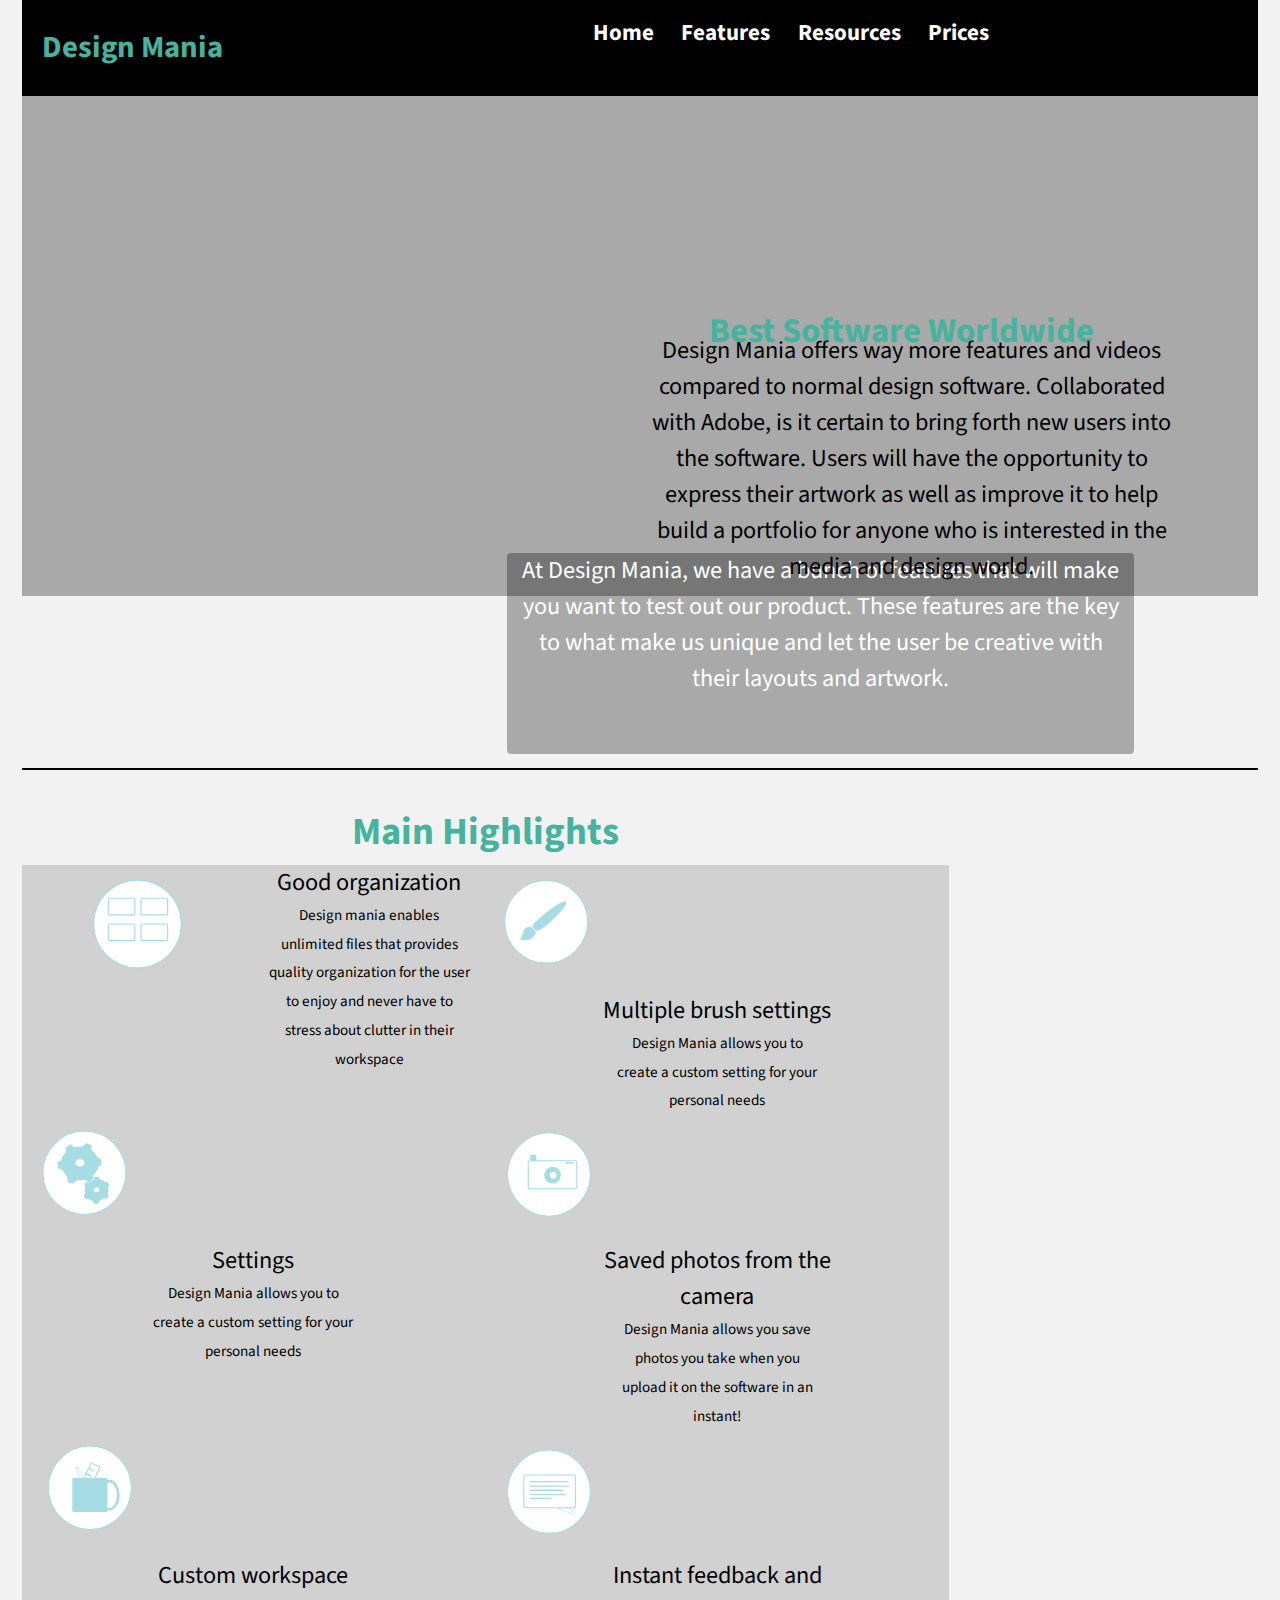
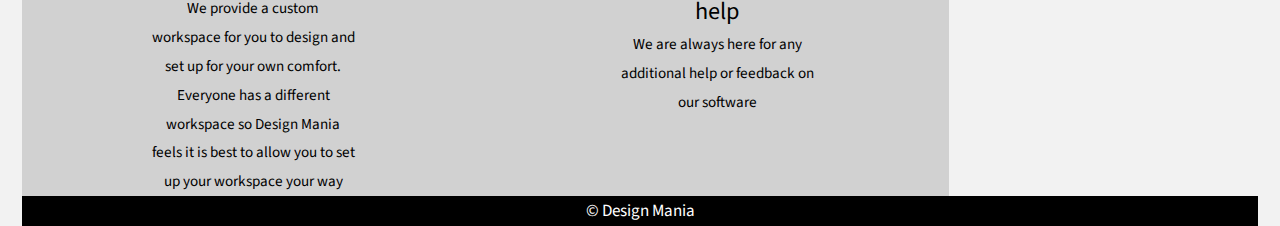
==== commit 8910c46b: "content added" ====
--- a/features.html
+++ b/features.html
@@ -32,16 +32,16 @@
         <p class="body-p giga gutter-half pad-b-2">At Design Mania, we have a bunch of features that will make you want to test out our product. These features are the key to what make us unique and let the user be creative with their layouts and artwork.</p>
         <section class="push-2 pad-b-2 pad-t-2">
         <figure class="grid grid-middle">
-          <figcaption class="unit xs-1 s-1 m-1-2 l-1 xl-1">
+          <figcaption class="unit unit-xs-1 unit-s-1 unit-m-1 unit-l-1">
             <section class="card-a">
               <h2 class="card-h2 exa light-stroke">Best Software Worldwide</h2>
               <p class="card not-bold gutter giga">Design Mania offers way more features and videos compared to normal design software. Collaborated with Adobe, is it certain to bring forth new users into the software. Users will have the opportunity to express their artwork as well as improve it to help build a portfolio for anyone who is interested in the media and design world.</p>
-            </figcaption>
             <div class="unit xs-1 s-1 m-1-2 l-1-2 xl-1-2">
               <img class="image-card" src="images/assets/photo.jpg" alt="">
             </div>
           </figure>
-            </section>
+        </figcaption>
+      </section>
       <hr>
     <main>
   <div class="grid">
--- a/css/main.css
+++ b/css/main.css
@@ -210,7 +210,6 @@
 
 .features-banner {
   padding: 0 0 .3em;
-  background-color: #000;
   margin: 0;
   overflow: hidden;
   background-size: cover;
@@ -348,3 +347,56 @@
   cursor: default;
   color: #fff;
 }
+
+@media only screen and (min-width: 20em) {
+
+  html {
+    font-size: 100%;
+    line-height: 1.3;
+  }
+
+  nav {
+    margin: 0;
+    padding: 0;
+    list-style-type: none;
+  }
+
+  @media only screen and (min-width: 38em) {
+
+  html {
+    font-size: 110%;
+    line-height: 1.4;
+  }
+
+  figcaption {
+    position: absolute;
+    bottom: 1em;
+    right: 1em;
+    color: #fff;
+    border-radius: 4px;
+    width: 49%;
+  }
+
+  figure {
+    position: relative;
+  }
+
+}
+
+@media only screen and (min-width: 60em) {
+
+  html {
+    font-size: 120%;
+    line-height: 1.5;
+  }
+
+}
+
+@media only screen and (min-width: 90em) {
+
+  html {
+    font-size: 130%;
+    line-height: 1.5;
+  }
+
+}
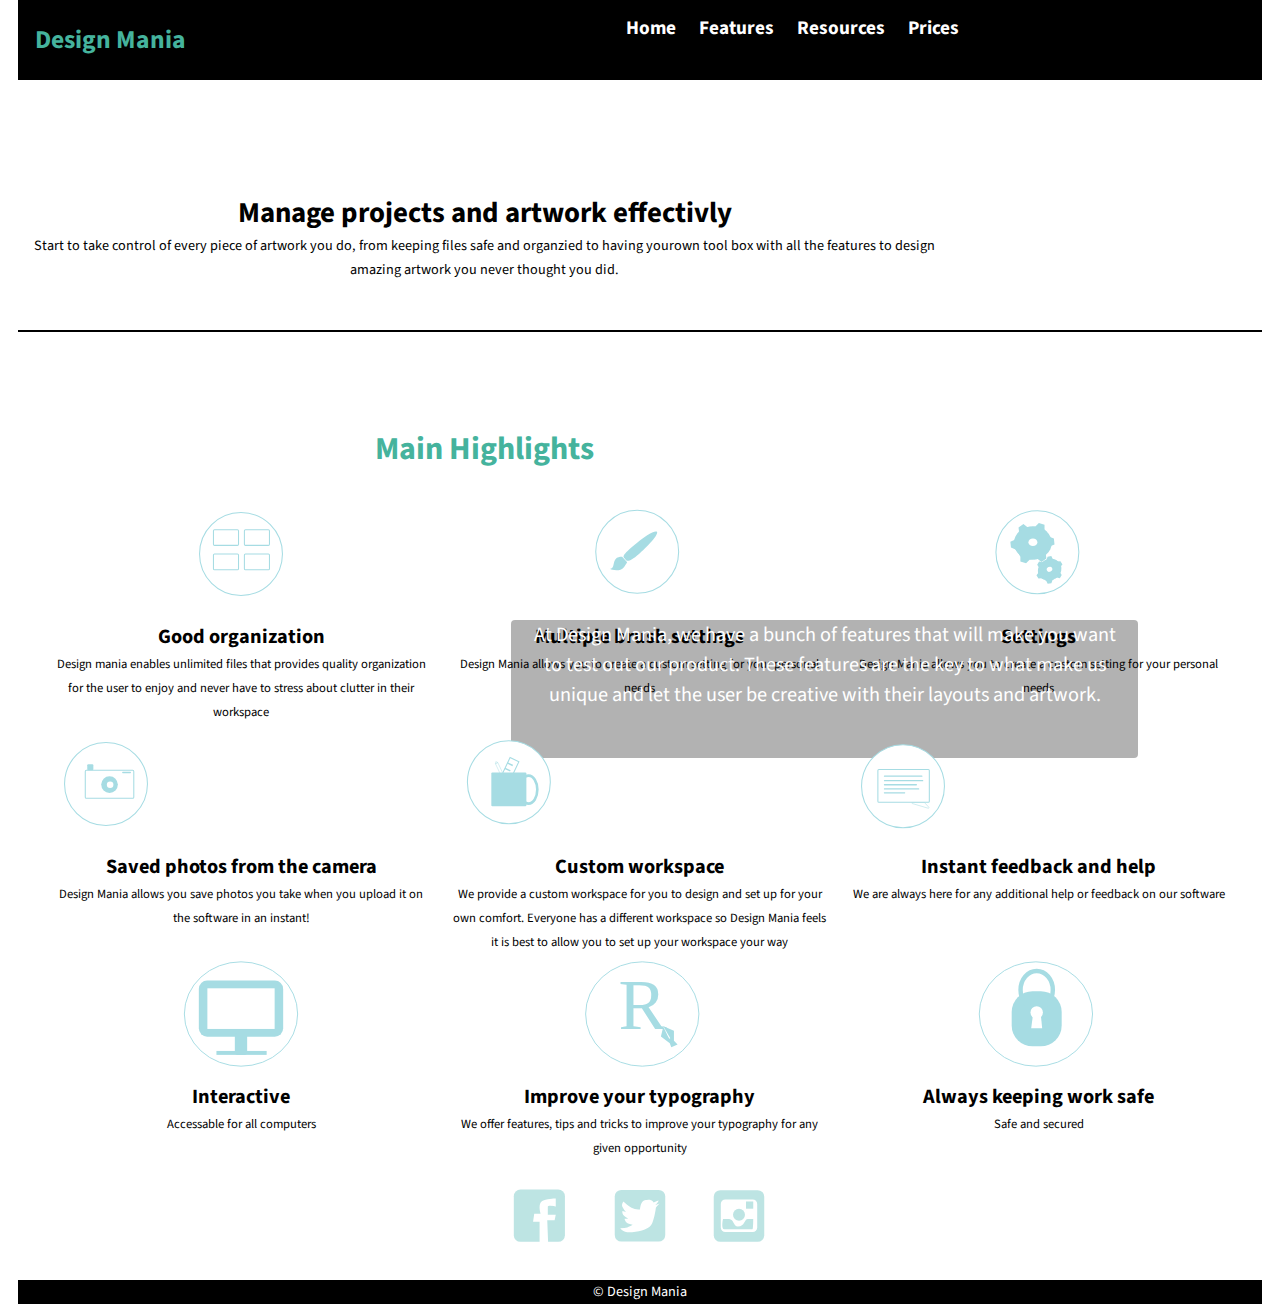
==== commit 54f5e258: "fixed so much content" ====
--- a/features.html
+++ b/features.html
@@ -26,90 +26,108 @@
     </nav>
     </div>
     </header>
-        <div class="features-banner">
+        <div>
           <img class="img-flex" src="images/assets/people-coffee-tea-meeting.jpg" alt="">
         </div>
+        <div class="grid">
+        <div class="pad-b-2 unit xs-1 s-1 m-1-2 l-1-2 xl-1-2">
         <p class="body-p giga gutter-half pad-b-2">At Design Mania, we have a bunch of features that will make you want to test out our product. These features are the key to what make us unique and let the user be creative with their layouts and artwork.</p>
-        <section class="push-2 pad-b-2 pad-t-2">
-        <figure class="grid grid-middle">
-          <figcaption class="unit unit-xs-1 unit-s-1 unit-m-1 unit-l-1">
-            <section class="card-a">
-              <h2 class="card-h2 exa light-stroke">Best Software Worldwide</h2>
-              <p class="card not-bold gutter giga">Design Mania offers way more features and videos compared to normal design software. Collaborated with Adobe, is it certain to bring forth new users into the software. Users will have the opportunity to express their artwork as well as improve it to help build a portfolio for anyone who is interested in the media and design world.</p>
-            <div class="unit xs-1 s-1 m-1-2 l-1-2 xl-1-2">
-              <img class="image-card" src="images/assets/photo.jpg" alt="">
-            </div>
-          </figure>
-        </figcaption>
+      </div>
+        <div class="unit unit-xs-1 unit-s-1 unit-m-2-3 unit-l-3-4">
+        <img class="pad-t-2 img-flex" src="images/assets/photo.jpg" alt="">
+      <h2 class="exa bold">Manage projects and artwork effectivly</h2>
+      <p class="pad-b-2 milli">Start to take control of every piece of artwork you do, from keeping files safe and organzied to having yourown tool box with all the features to design amazing artwork you never thought you did.</p>
+    </div>
+    </div>
       </section>
-      <hr>
+      <hr class="pad-b-2">
     <main>
-  <div class="grid">
+    <div class="grid">
     <div class="unit unit-xs-1 unit-s-1 unit-m-2-3 unit-l-3-4">
-    <h1 class="text-center">Main Highlights</h1>
+    <h1 class="island text-center">Main Highlights</h1>
+  </div>
+</div>
 
-    <ul class="icon-list list-group grid list-group-inline">
-      <li class="unit unit-xs-1 unit-s-1 unit-m-1-2 unit-l-1-2">
-        <div class="grid">
-          <i class="unit xs-1 s-1 m-1-2 icon i-128 block">
+    <section>
+    <div class="grid gutter">
+      <div class="unit xs-1 s-1 m-1-3 l-1-3">
+        <i class="icon i-128">
             <img class="logo" src="images/assets/organization.svg" alt="">
           </i>
-          <div class="unit xs-1 s-1 m-1-2">
-            <span class="icon-label giga">Good organization</span>
+            <h2 class="icon-label giga">Good organization</h2>
             <p class="icon-label micro gutter-half">Design mania enables unlimited files that provides quality organization for the user to enjoy and never have to stress about clutter in their workspace</p>
           </div>
-        </div>
-      </li>
-        <li class="unit unit-xs-1 unit-s-1 unit-m-1-2 unit-l-1-2">
-            <i class="icon i-128 block">
-            <img class="logo" src="images/assets/brush.svg" alt="">
-        </i>
-        <div class="unit xs-1 s-1 m-1-2">
-          <span class="icon-label giga">Multiple brush settings</span>
-          <p class="icon-label micro gutter-half">Design Mania allows you to create a custom setting for your personal needs</p>
-        </div>
-        </li>
-
-        <li class="unit unit-xs-1 unit-s-1 unit-m-1-2 unit-l-1-2">
-            <i class="icon i-128 block">
-              <img class="logo" src="images/assets/setting.svg" alt="">
+          <div class="unit xs-1 s-1 m-1-3 l-1-3">
+            <i class="icon i-128">
+                <img class="logo" src="images/assets/brush.svg" alt="">
+              </i>
+                <h2 class="icon-label giga">Multiple brush settings</h2>
+                <p class="icon-label micro gutter-half">Design Mania allows you to create a custom setting for your personal needs</p>
+              </div>
+          <div class="unit xs-1 s-1 m-1-3 l-1-3">
+            <i class="icon i-128">
+              <img class="logo text-center" src="images/assets/setting.svg" alt="">
             </i>
-            <div class="unit xs-1 s-1 m-1-2">
-            <span class="icon-label giga">Settings</span>
+            <h2 class="icon-label giga">Settings</h2>
             <p class="icon-label micro gutter-half">Design Mania allows you to create a custom setting for your personal needs</p>
           </div>
-        </li>
-        <li class="unit unit-xs-1 unit-s-1 unit-m-1-2 unit-l-1-2">
+          <div class="unit xs-1 s-1 m-1-3 l-1-3">
             <i class="icon i-128 block">
-              <img class="logo" src="images/assets/capture.svg" alt="">
+              <img class="logo text-center" src="images/assets/capture.svg" alt="">
             </i>
-            <div class="unit xs-1 s-1 m-1-2">
-            <span class="icon-label giga">Saved photos from the camera</span>
+            <h2 class="icon-label giga">Saved photos from the camera</h2>
             <p class="icon-label micro gutter-half">Design Mania allows you save photos you take when you upload it on the software in an instant!</p>
           </div>
-        </li>
-        <li class="unit unit-xs-1 unit-s-1 unit-m-1-2 unit-l-1-2">
+          <div class="unit xs-1 s-1 m-1-3 l-1-3">
             <i class="icon i-128 block">
-              <img class="logo" src="images/assets/custom.svg" alt="">
+              <img class="logo text-center" src="images/assets/custom.svg" alt="">
+          </i>
+          <h2 class="icon-label giga">Custom workspace</h2>
+          <p class="icon-label micro gutter-half">We provide a custom workspace for you to design and set up for your own comfort. Everyone has a different workspace so Design Mania feels it is best to allow you to set up your workspace your way</p>
+        </div>
+        <div class="unit xs-1 s-1 m-1-3 l-1-3">
+          <i class="icon i-128 block">
+            <img class="logo text-center" src="images/assets/message.svg" alt="">
+          </i>
+          <h2 class="icon-label giga">Instant feedback and help</h2>
+          <p class="icon-label micro gutter-half">We are always here for any additional help or feedback on our software</p>
+      </div>
+      <div class="unit xs-1 s-1 m-1-3 l-1-3">
+    <i class="icon i-128">
+        <img class="logo" src="images/assets/computer-icon.svg" alt="">
+      </i>
+        <h2 class="icon-label giga">Interactive</h2>
+        <p class="icon-label micro gutter-half">Accessable for all computers</p>
+      </div>
+        <div class="unit xs-1 s-1 m-1-3 l-1-3">
+        <i class="icon i-128">
+              <img class="logo" src="images/assets/type.svg" alt="">
+          </i>
+            <h2 class="icon-label giga">Improve your typography</h2>
+            <p class="icon-label micro gutter-half">We offer features, tips and tricks to improve your typography for any given opportunity</p>
+          </div>
+          <div class="unit xs-1 s-1 m-1-3 l-1-3">
+          <i class="icon i-128">
+              <img class="logo" src="images/assets/lock.svg" alt="">
             </i>
-            <div class="unit xs-1 s-1 m-1-2">
-            <span class="icon-label giga">Custom workspace</span>
-            <p class="icon-label micro gutter-half">We provide a custom workspace for you to design and set up for your own comfort. Everyone has a different workspace so Design Mania feels it is best to allow you to set up your workspace your way</p>
-          </div>
-        </li>
-        <li class="unit unit-xs-1 unit-s-1 unit-m-1-2 unit-l-1-2">
-            <i class="icon i-128 block">
-              <img class="logo" src="images/assets/message.svg" alt="">
-            </i>
-            <div class="unit xs-1 s-1 m-1-2">
-            <span class="icon-label giga">Instant feedback and help</span>
-            <p class="icon-label micro gutter-half">We are always here for any additional help or feedback on our software</p>
-          </div>
-        </li>
-    </ul>
-  </main>
+              <h2 class="icon-label giga">Always keeping work safe</h2>
+              <p class="icon-label micro gutter-half">Safe and secured</p>
+            </div>
+        </div>
+    </section>
 
-    <footer>
+  <section class="pad-t-1-2 pad-b-1-2 text-center">
+      <i class="icon i-96">
+        <img src="images/assets/facebook.svg" alt="">
+      </i>
+      <i class="icon i-96">
+        <img src="images/assets/twitter.svg" alt="">
+      </i>
+      <i class="icon i-96">
+        <img src="images/assets/instagram.svg" alt="">
+      </i>
+    </section>
+    <footer class="black-back micro text-center">
       <small>© Design Mania</small>
     </footer>
   </body>
--- a/css/main.css
+++ b/css/main.css
@@ -16,15 +16,12 @@
   overflow: hidden;
 }
 
-.desk-banner {
-  position: relative;
-}
-
 img {
   width: 100%;
   display: block;
   margin: 0;
   padding-bottom: .5rem;
+  position: relative;
 }
 
 h2 {
@@ -44,8 +41,7 @@
   text-decoration: none;
   margin: 0;
   padding: 0;
-  font-size: .55em;
-  color: #fff;
+  color: #000;
 }
 
 h3 {
@@ -109,7 +105,6 @@
   line-height: 1.5;
   margin: 0;
   padding: 0 1.125rem;
-  background-color: #f2f2f2;
 }
 
 .btn-small-2 {
@@ -128,12 +123,6 @@
   color: #fff;
 }
 
-.banner-content {
-  color: #000;
-  overflow: hidden;
-  position: absolute;
-}
-
 .banner-signup {
   padding: 0 0 .3em;
   background-color: #000;
@@ -145,60 +134,76 @@
   height: 500px;
 }
 
-.columns {
-  float: left;
-  width: 33.3%;
-  padding: 8px;
-}
-
-.price {
+.pricing-card {
   list-style-type: none;
   border: 1px solid #eee;
   margin: 0;
-  padding: 0;
+  padding: 1em;
   -webkit-transition: .3s;
   transition: .3s;
 }
 
-.price:hover {
+.pricing-card:hover {
   box-shadow: 0 8px 12px 0 rgba(0, 0, 0, .2);
 }
 
-.price .header {
-  background-color: #111;
-  color: white;
-  font-size: 25px;
-}
-
-.price li {
-  border-bottom: 1px solid #eee;
-  padding: 20px;
-  text-align: center;
-}
-
-.price .grey {
+.card-header {
+  background-color: #d6fffa;
+}
+
+.card-grey {
   background-color: #eee;
-  font-size: 20px;
 }
 
 .button {
   background-color: #000;
   border: none;
-  color: white;
+  color: #fff;
   padding: 10px 25px;
   text-align: center;
   text-decoration: none;
   font-size: 18px;
 }
 
-@media only screen and (min-width: 60em) {
-
-  .columns {
-    width: 100%;
-  }
-}
-
-.banner-resources {
+.button:hover {
+  background-color: #d6fffa;
+  color: #000;
+}
+
+.desk-banner {
+  padding: 0 0 .3em;
+  margin: 0;
+  background-image: url("../images/assets/apple-desk-laptop-macbook.jpg");
+  overflow: hidden;
+  background-size: cover;
+  background-position: bottom center;
+  background-repeat: no-repeat;
+  height: 500px;
+}
+
+.home-banner {
+  padding: 0 0 .3em;
+  margin: 0;
+  background-image: url("../images/assets/desk-537.jpg");
+  overflow: hidden;
+  background-size: cover;
+  background-position: center;
+  background-repeat: no-repeat;
+  height: 500px;
+}
+
+.signup-banner {
+  padding: 0 0 .3em;
+  margin: 0;
+  background-image: url("../images/assets/pexels-photo-187334.jpg");
+  overflow: hidden;
+  background-size: cover;
+  background-position: center;
+  background-repeat: no-repeat;
+  height: 500px;
+}
+
+.features-banner {
   padding: 0 0 .3em;
   margin: 0;
   overflow: hidden;
@@ -206,17 +211,6 @@
   background-position: top center;
   background-repeat: no-repeat;
   height: 500px;
-}
-
-.features-banner {
-  padding: 0 0 .3em;
-  margin: 0;
-  overflow: hidden;
-  background-size: cover;
-  background-position: top center;
-  background-repeat: no-repeat;
-  height: 500px;
-  background-color: rgba(0, 0, 0, .3);
 }
 
 .btn {
@@ -244,8 +238,8 @@
 .body-p {
   color: #fff;
   position: absolute;
-  bottom: 6em;
-  right: 6em;
+  bottom: 7em;
+  right: 7em;
   border-radius: 4px;
   width: 49%;
   background-color: rgba(0, 0, 0, .3);
@@ -271,29 +265,6 @@
   color: #000;
 }
 
-figcaption {
-  position: absolute;
-  bottom: 1em;
-  right: 1em;
-  color: #000;
-  border-radius: 4px;
-  width: 49%;
-}
-
-figure {
-  position: relative;
-}
-
-.card-a {
-  float: left;
-  width: 50%;
-}
-
-.card-b {
-  float: right;
-  width: 50%;
-}
-
 .sign-up {
   color: #000;
 }
@@ -308,38 +279,6 @@
 
 td.checkmark img {
   width: 50px;
-}
-
-.card {
-  position: absolute;
-  width: 49%;
-  border-radius: 4px;
-  bottom: 2em;
-  right: 1em;
-  color: #000;
-}
-
-.card-h2 {
-  position: absolute;
-  width: 49%;
-  border-radius: 4px;
-  bottom: 8em;
-  right: 1em;
-  color: #45b39d;
-}
-
-.card-image {
-  float: right;
-  width: 25%;
-  padding: .75rem .75rem 4rem;
-  margin: 0;
-}
-
-.card-image-2 {
-  float: right;
-  width: 25%;
-  padding: .75rem .75rem 4rem;
-  margin: 0;
 }
 
 footer {
@@ -361,42 +300,13 @@
     list-style-type: none;
   }
 
-  @media only screen and (min-width: 38em) {
-
-  html {
-    font-size: 110%;
-    line-height: 1.4;
-  }
-
-  figcaption {
-    position: absolute;
-    bottom: 1em;
-    right: 1em;
-    color: #fff;
-    border-radius: 4px;
-    width: 49%;
-  }
-
-  figure {
-    position: relative;
-  }
-
-}
-
-@media only screen and (min-width: 60em) {
-
-  html {
-    font-size: 120%;
-    line-height: 1.5;
-  }
-
-}
-
-@media only screen and (min-width: 90em) {
-
-  html {
-    font-size: 130%;
-    line-height: 1.5;
-  }
-
-}
+}
+
+.img-flex {
+  display: block;
+  width: 100%;
+}
+
+figcaption {
+  text-align: right;
+}
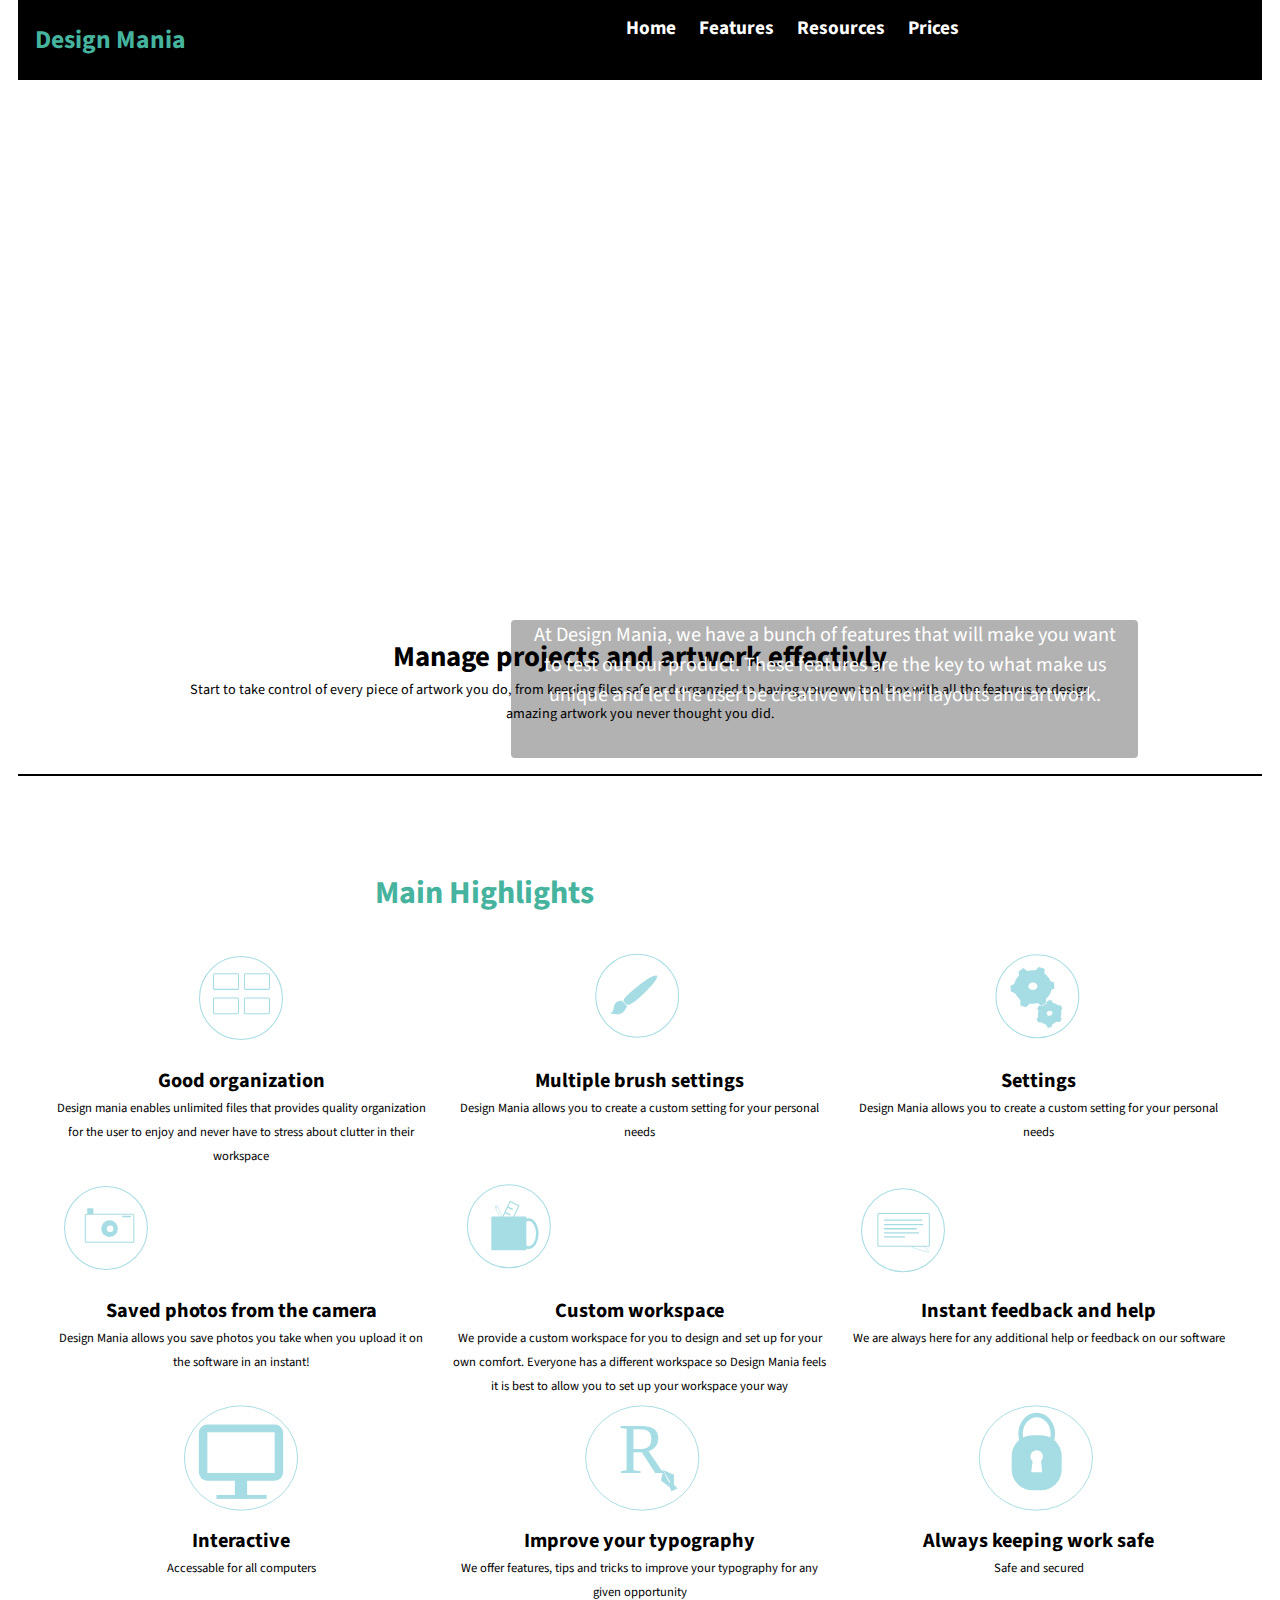
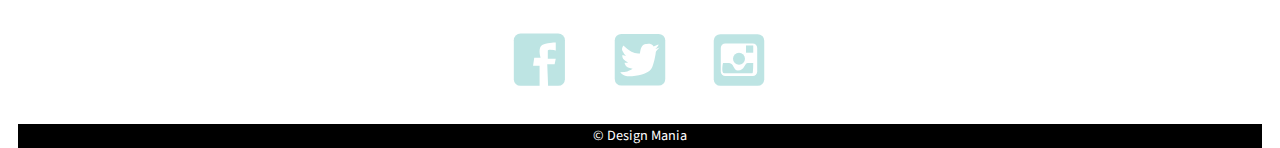
==== commit 1308fee2: "fixed content" ====
--- a/features.html
+++ b/features.html
@@ -26,13 +26,9 @@
     </nav>
     </div>
     </header>
-        <div>
-          <img class="img-flex" src="images/assets/people-coffee-tea-meeting.jpg" alt="">
+        <div class="features-banner">
+          <p class="body-p giga gutter-half pad-b-2">At Design Mania, we have a bunch of features that will make you want to test out our product. These features are the key to what make us unique and let the user be creative with their layouts and artwork.</p>
         </div>
-        <div class="grid">
-        <div class="pad-b-2 unit xs-1 s-1 m-1-2 l-1-2 xl-1-2">
-        <p class="body-p giga gutter-half pad-b-2">At Design Mania, we have a bunch of features that will make you want to test out our product. These features are the key to what make us unique and let the user be creative with their layouts and artwork.</p>
-      </div>
         <div class="unit unit-xs-1 unit-s-1 unit-m-2-3 unit-l-3-4">
         <img class="pad-t-2 img-flex" src="images/assets/photo.jpg" alt="">
       <h2 class="exa bold">Manage projects and artwork effectivly</h2>
@@ -44,7 +40,7 @@
     <main>
     <div class="grid">
     <div class="unit unit-xs-1 unit-s-1 unit-m-2-3 unit-l-3-4">
-    <h1 class="island text-center">Main Highlights</h1>
+    <h1 class="text-center island">Main Highlights</h1>
   </div>
 </div>
 
--- a/css/main.css
+++ b/css/main.css
@@ -206,9 +206,10 @@
 .features-banner {
   padding: 0 0 .3em;
   margin: 0;
-  overflow: hidden;
-  background-size: cover;
-  background-position: top center;
+  background-image: url("../images/assets/people-coffee-tea-meeting.jpg");
+  overflow: hidden;
+  background-size: cover;
+  background-position: center;
   background-repeat: no-repeat;
   height: 500px;
 }
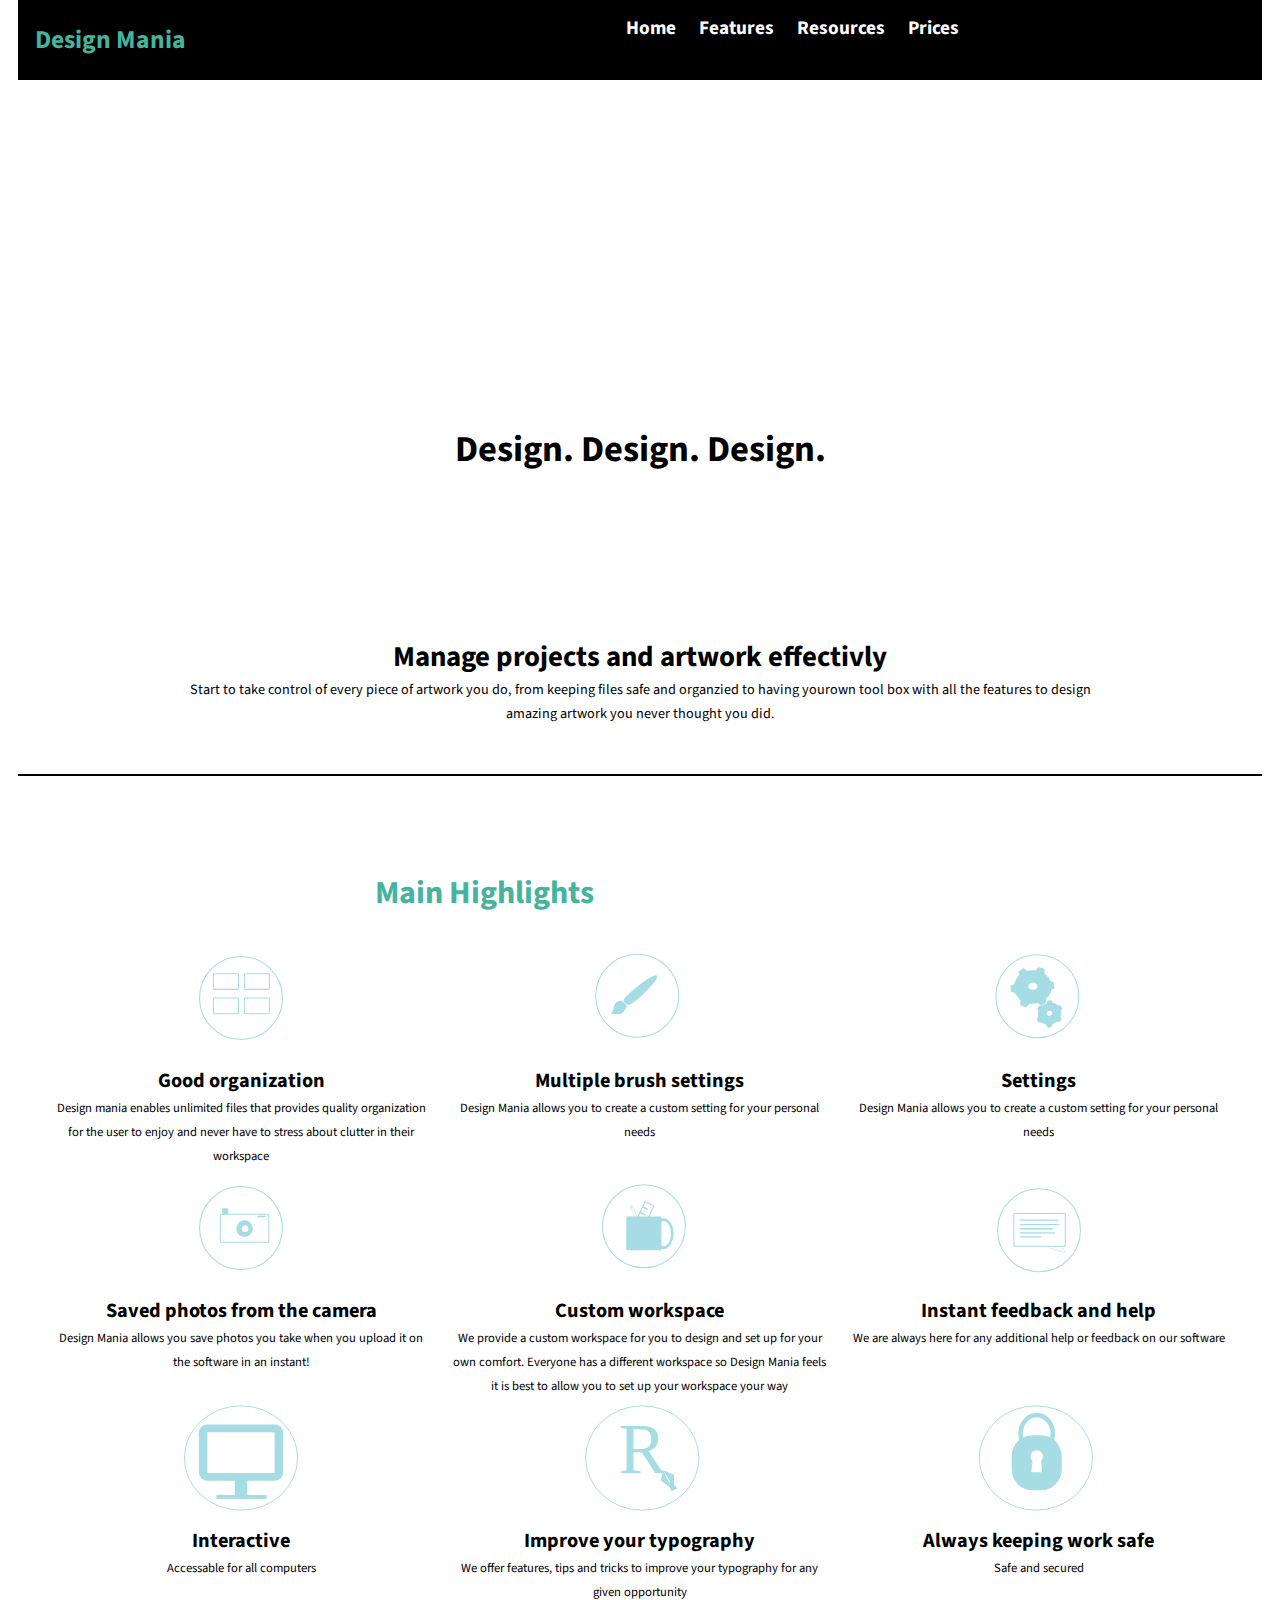
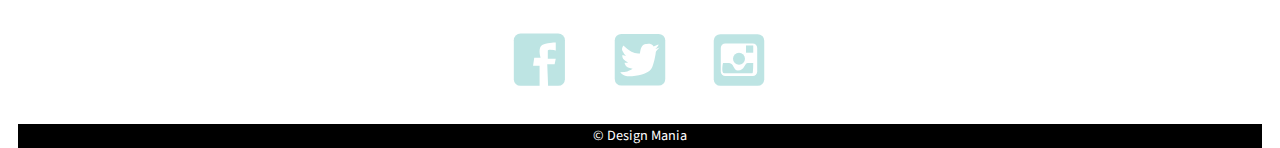
==== commit 766ea849: "fixed errors during browser testing" ====
--- a/features.html
+++ b/features.html
@@ -27,7 +27,7 @@
     </div>
     </header>
         <div class="features-banner">
-          <p class="body-p giga gutter-half pad-b-2">At Design Mania, we have a bunch of features that will make you want to test out our product. These features are the key to what make us unique and let the user be creative with their layouts and artwork.</p>
+          <p class="yotta bold gutter-half pin-c">Design. Design. Design. </p>
         </div>
         <div class="unit unit-xs-1 unit-s-1 unit-m-2-3 unit-l-3-4">
         <img class="pad-t-2 img-flex" src="images/assets/photo.jpg" alt="">
@@ -68,21 +68,21 @@
             <p class="icon-label micro gutter-half">Design Mania allows you to create a custom setting for your personal needs</p>
           </div>
           <div class="unit xs-1 s-1 m-1-3 l-1-3">
-            <i class="icon i-128 block">
+            <i class="icon i-128">
               <img class="logo text-center" src="images/assets/capture.svg" alt="">
             </i>
             <h2 class="icon-label giga">Saved photos from the camera</h2>
             <p class="icon-label micro gutter-half">Design Mania allows you save photos you take when you upload it on the software in an instant!</p>
           </div>
           <div class="unit xs-1 s-1 m-1-3 l-1-3">
-            <i class="icon i-128 block">
+            <i class="icon i-128">
               <img class="logo text-center" src="images/assets/custom.svg" alt="">
           </i>
           <h2 class="icon-label giga">Custom workspace</h2>
           <p class="icon-label micro gutter-half">We provide a custom workspace for you to design and set up for your own comfort. Everyone has a different workspace so Design Mania feels it is best to allow you to set up your workspace your way</p>
         </div>
         <div class="unit xs-1 s-1 m-1-3 l-1-3">
-          <i class="icon i-128 block">
+          <i class="icon i-128">
             <img class="logo text-center" src="images/assets/message.svg" alt="">
           </i>
           <h2 class="icon-label giga">Instant feedback and help</h2>
--- a/css/main.css
+++ b/css/main.css
@@ -236,16 +236,6 @@
   color: #000;
 }
 
-.body-p {
-  color: #fff;
-  position: absolute;
-  bottom: 7em;
-  right: 7em;
-  border-radius: 4px;
-  width: 49%;
-  background-color: rgba(0, 0, 0, .3);
-}
-
 .icon-label {
   color: #000;
 }
